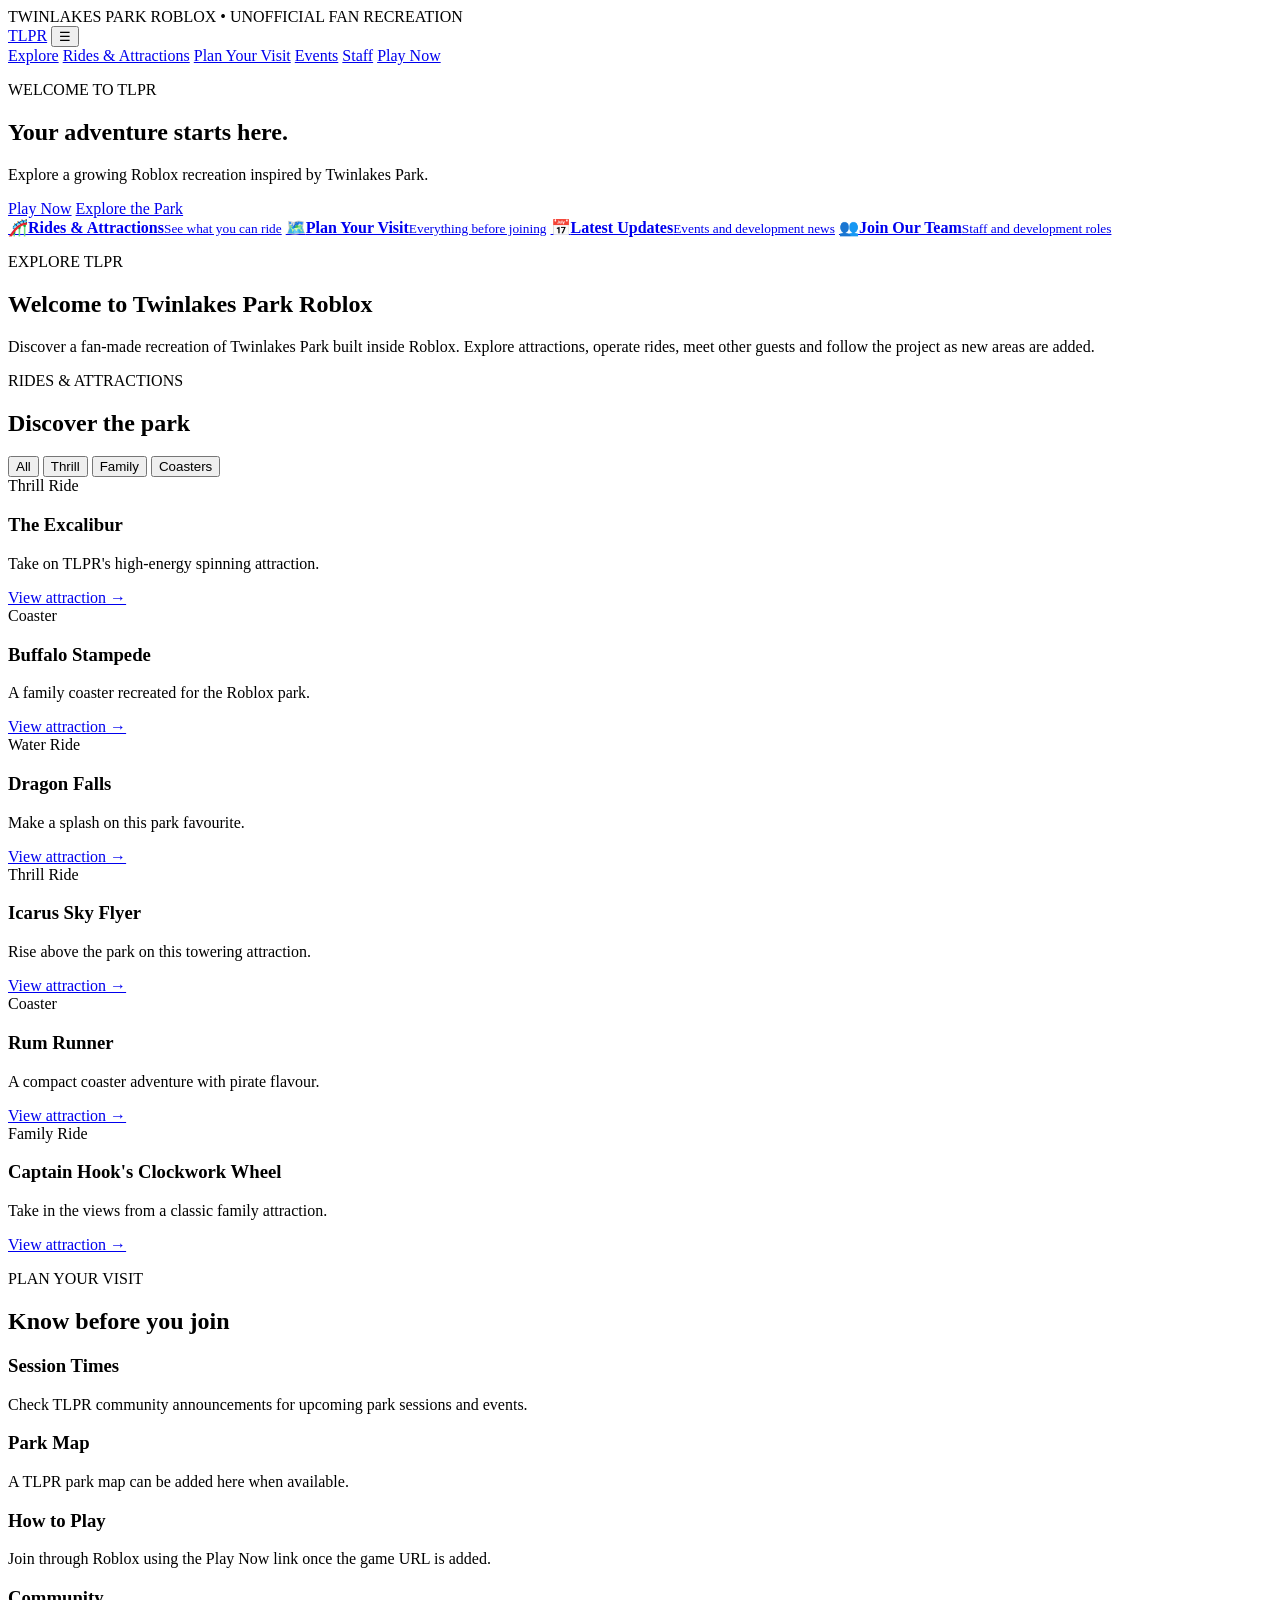
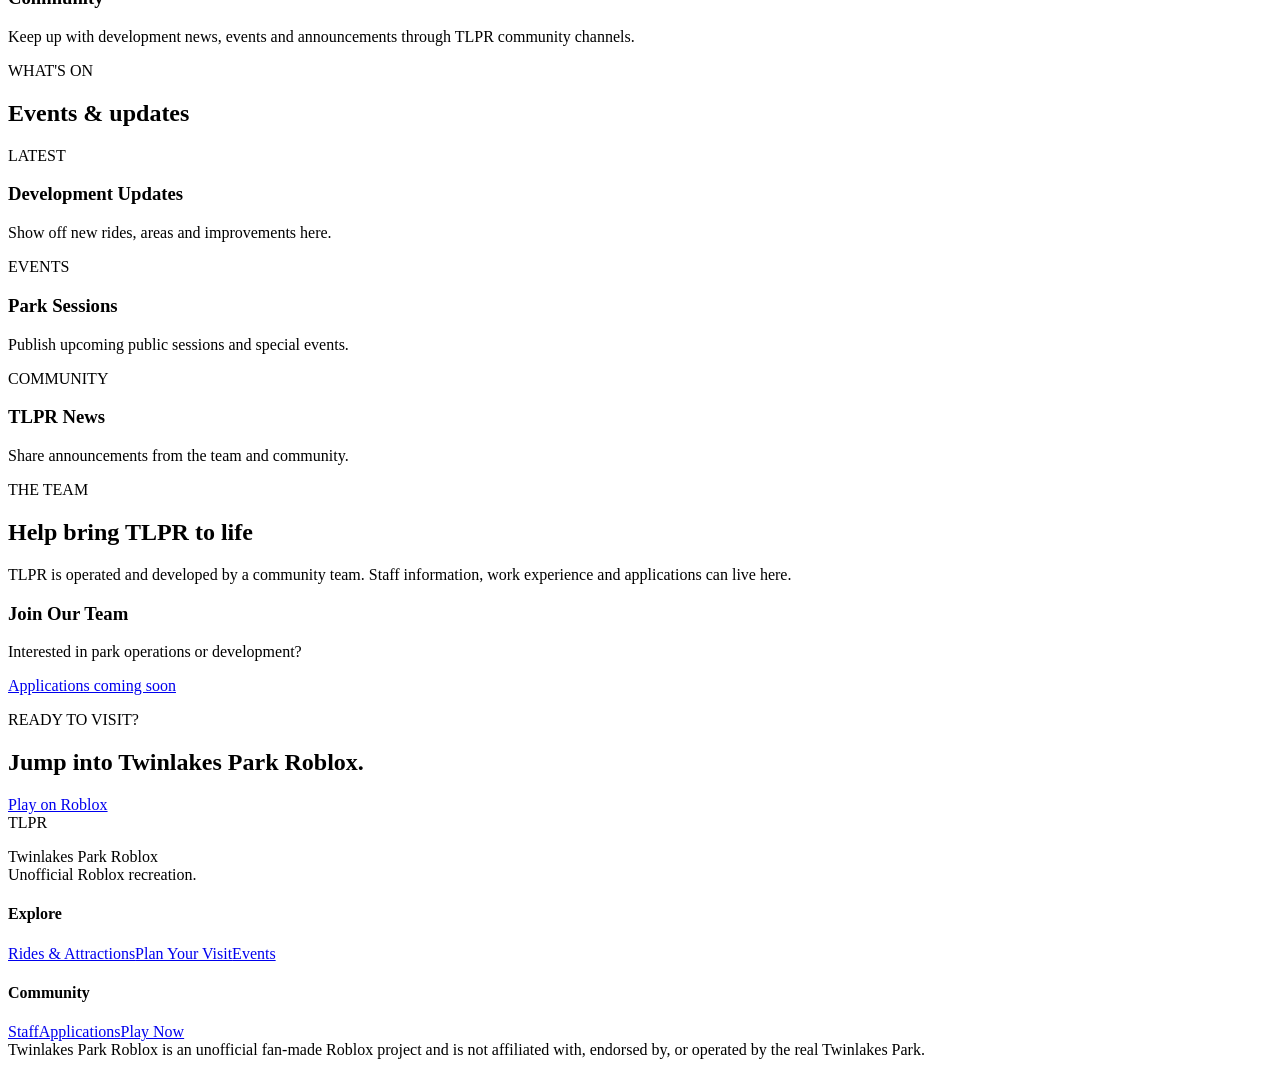
==== index.html @ b1f37a6d "Build TLPR homepage" ====
<!doctype html>
<html lang="en">
<head>
  <meta charset="utf-8">
  <meta name="viewport" content="width=device-width,initial-scale=1">
  <title>Twinlakes Park Roblox</title>
  <meta name="description" content="Unofficial Twinlakes Park Roblox recreation. Explore rides, attractions and park information.">
  <link rel="stylesheet" href="styles.css">
</head>
<body>
  <div class="topbar">TWINLAKES PARK ROBLOX • UNOFFICIAL FAN RECREATION</div>
  <header class="site-header">
    <a class="brand" href="index.html">TLPR</a>
    <button class="menu-toggle" aria-label="Open menu">☰</button>
    <nav class="nav">
      <a href="#explore">Explore</a>
      <a href="#rides">Rides & Attractions</a>
      <a href="#visit">Plan Your Visit</a>
      <a href="#events">Events</a>
      <a href="#staff">Staff</a>
      <a class="btn btn-small" href="#play">Play Now</a>
    </nav>
  </header>

  <main>
    <section class="hero">
      <div class="hero-overlay"></div>
      <div class="hero-content">
        <p class="eyebrow">WELCOME TO TLPR</p>
        <h1>Your adventure starts here.</h1>
        <p>Explore a growing Roblox recreation inspired by Twinlakes Park.</p>
        <div class="hero-actions">
          <a class="btn" href="#play">Play Now</a>
          <a class="btn btn-ghost" href="#rides">Explore the Park</a>
        </div>
      </div>
    </section>

    <section class="quick-links wrap">
      <a class="quick-card" href="#rides"><span>🎢</span><strong>Rides & Attractions</strong><small>See what you can ride</small></a>
      <a class="quick-card" href="#visit"><span>🗺️</span><strong>Plan Your Visit</strong><small>Everything before joining</small></a>
      <a class="quick-card" href="#events"><span>📅</span><strong>Latest Updates</strong><small>Events and development news</small></a>
      <a class="quick-card" href="#staff"><span>👥</span><strong>Join Our Team</strong><small>Staff and development roles</small></a>
    </section>

    <section id="explore" class="section wrap intro">
      <div>
        <p class="eyebrow">EXPLORE TLPR</p>
        <h2>Welcome to Twinlakes Park Roblox</h2>
      </div>
      <p>Discover a fan-made recreation of Twinlakes Park built inside Roblox. Explore attractions, operate rides, meet other guests and follow the project as new areas are added.</p>
    </section>

    <section id="rides" class="section section-alt">
      <div class="wrap">
        <div class="section-head">
          <div>
            <p class="eyebrow">RIDES & ATTRACTIONS</p>
            <h2>Discover the park</h2>
          </div>
          <div class="filters" aria-label="Ride filters">
            <button class="filter active" data-filter="all">All</button>
            <button class="filter" data-filter="thrill">Thrill</button>
            <button class="filter" data-filter="family">Family</button>
            <button class="filter" data-filter="coaster">Coasters</button>
          </div>
        </div>

        <div class="ride-grid">
          <article class="ride-card" data-category="thrill"><div class="ride-image ex"></div><div class="ride-body"><span class="tag">Thrill Ride</span><h3>The Excalibur</h3><p>Take on TLPR's high-energy spinning attraction.</p><a href="#">View attraction →</a></div></article>
          <article class="ride-card" data-category="coaster family"><div class="ride-image buffalo"></div><div class="ride-body"><span class="tag">Coaster</span><h3>Buffalo Stampede</h3><p>A family coaster recreated for the Roblox park.</p><a href="#">View attraction →</a></div></article>
          <article class="ride-card" data-category="family"><div class="ride-image dragon"></div><div class="ride-body"><span class="tag">Water Ride</span><h3>Dragon Falls</h3><p>Make a splash on this park favourite.</p><a href="#">View attraction →</a></div></article>
          <article class="ride-card" data-category="thrill"><div class="ride-image icarus"></div><div class="ride-body"><span class="tag">Thrill Ride</span><h3>Icarus Sky Flyer</h3><p>Rise above the park on this towering attraction.</p><a href="#">View attraction →</a></div></article>
          <article class="ride-card" data-category="coaster family"><div class="ride-image rum"></div><div class="ride-body"><span class="tag">Coaster</span><h3>Rum Runner</h3><p>A compact coaster adventure with pirate flavour.</p><a href="#">View attraction →</a></div></article>
          <article class="ride-card" data-category="family"><div class="ride-image wheel"></div><div class="ride-body"><span class="tag">Family Ride</span><h3>Captain Hook's Clockwork Wheel</h3><p>Take in the views from a classic family attraction.</p><a href="#">View attraction →</a></div></article>
        </div>
      </div>
    </section>

    <section id="visit" class="section wrap">
      <div class="section-head"><div><p class="eyebrow">PLAN YOUR VISIT</p><h2>Know before you join</h2></div></div>
      <div class="info-grid">
        <div class="info-card"><h3>Session Times</h3><p>Check TLPR community announcements for upcoming park sessions and events.</p></div>
        <div class="info-card"><h3>Park Map</h3><p>A TLPR park map can be added here when available.</p></div>
        <div class="info-card"><h3>How to Play</h3><p>Join through Roblox using the Play Now link once the game URL is added.</p></div>
        <div class="info-card"><h3>Community</h3><p>Keep up with development news, events and announcements through TLPR community channels.</p></div>
      </div>
    </section>

    <section id="events" class="section section-alt">
      <div class="wrap">
        <p class="eyebrow">WHAT'S ON</p>
        <h2>Events & updates</h2>
        <div class="news-grid">
          <article class="news-card"><div class="news-date">LATEST</div><h3>Development Updates</h3><p>Show off new rides, areas and improvements here.</p></article>
          <article class="news-card"><div class="news-date">EVENTS</div><h3>Park Sessions</h3><p>Publish upcoming public sessions and special events.</p></article>
          <article class="news-card"><div class="news-date">COMMUNITY</div><h3>TLPR News</h3><p>Share announcements from the team and community.</p></article>
        </div>
      </div>
    </section>

    <section id="staff" class="section wrap">
      <div class="split">
        <div><p class="eyebrow">THE TEAM</p><h2>Help bring TLPR to life</h2><p>TLPR is operated and developed by a community team. Staff information, work experience and applications can live here.</p></div>
        <div class="staff-box"><h3>Join Our Team</h3><p>Interested in park operations or development?</p><a class="btn" href="#">Applications coming soon</a></div>
      </div>
    </section>

    <section id="play" class="cta"><div class="wrap"><p class="eyebrow">READY TO VISIT?</p><h2>Jump into Twinlakes Park Roblox.</h2><a class="btn btn-light" href="#">Play on Roblox</a></div></section>
  </main>

  <footer>
    <div class="wrap footer-grid">
      <div><div class="footer-brand">TLPR</div><p>Twinlakes Park Roblox<br>Unofficial Roblox recreation.</p></div>
      <div><h4>Explore</h4><a href="#rides">Rides & Attractions</a><a href="#visit">Plan Your Visit</a><a href="#events">Events</a></div>
      <div><h4>Community</h4><a href="#staff">Staff</a><a href="#">Applications</a><a href="#">Play Now</a></div>
    </div>
    <div class="wrap disclaimer">Twinlakes Park Roblox is an unofficial fan-made Roblox project and is not affiliated with, endorsed by, or operated by the real Twinlakes Park.</div>
  </footer>
  <script src="script.js"></script>
</body>
</html>
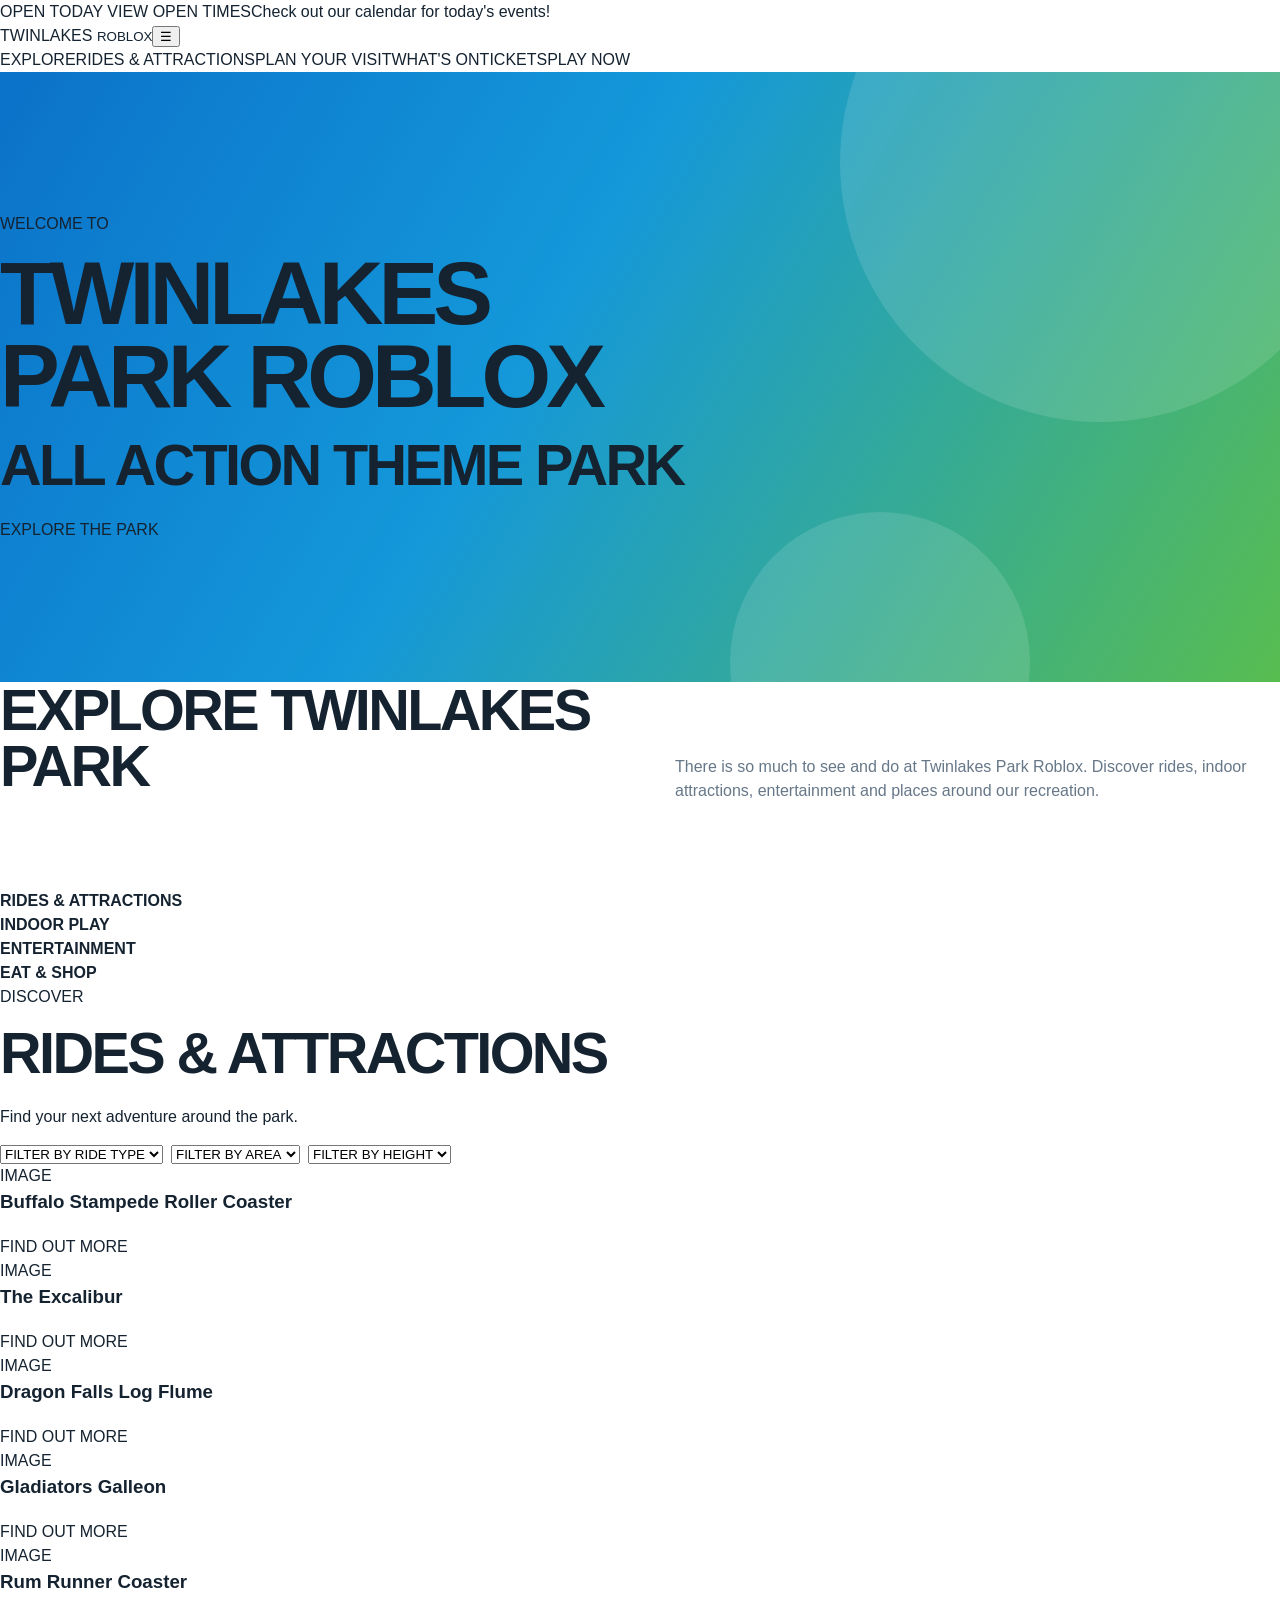
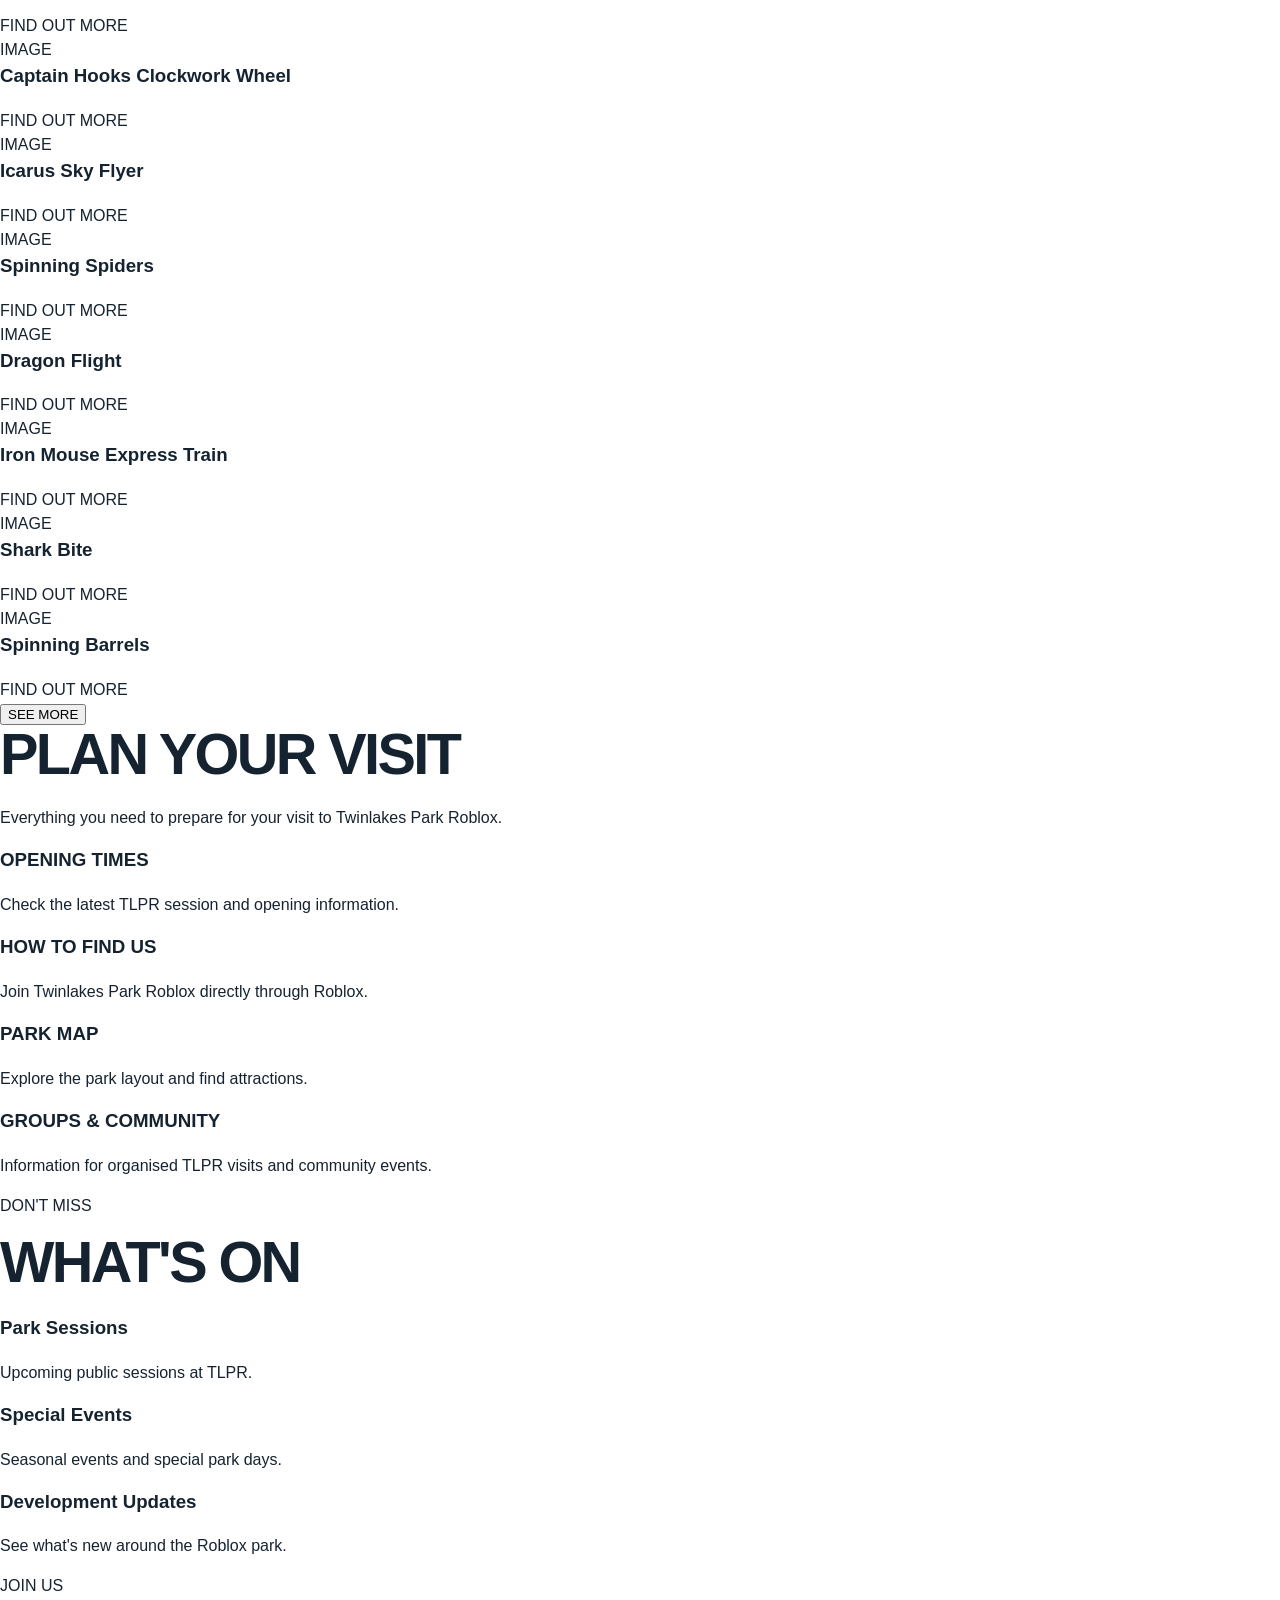
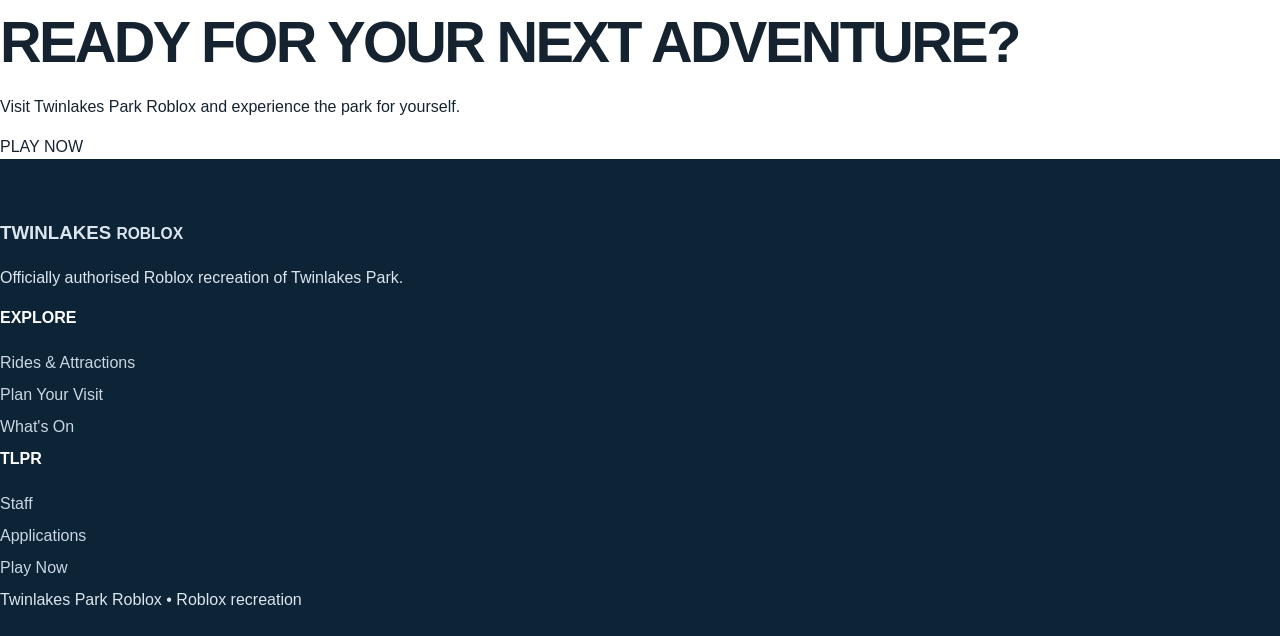
==== commit f59c4b14: "Rebuild site to closely mirror Twinlakes structure without images" ====
--- a/index.html
+++ b/index.html
@@ -1,122 +1,14 @@
-<!doctype html>
-<html lang="en">
-<head>
-  <meta charset="utf-8">
-  <meta name="viewport" content="width=device-width,initial-scale=1">
-  <title>Twinlakes Park Roblox</title>
-  <meta name="description" content="Unofficial Twinlakes Park Roblox recreation. Explore rides, attractions and park information.">
-  <link rel="stylesheet" href="styles.css">
-</head>
-<body>
-  <div class="topbar">TWINLAKES PARK ROBLOX • UNOFFICIAL FAN RECREATION</div>
-  <header class="site-header">
-    <a class="brand" href="index.html">TLPR</a>
-    <button class="menu-toggle" aria-label="Open menu">☰</button>
-    <nav class="nav">
-      <a href="#explore">Explore</a>
-      <a href="#rides">Rides & Attractions</a>
-      <a href="#visit">Plan Your Visit</a>
-      <a href="#events">Events</a>
-      <a href="#staff">Staff</a>
-      <a class="btn btn-small" href="#play">Play Now</a>
-    </nav>
-  </header>
-
-  <main>
-    <section class="hero">
-      <div class="hero-overlay"></div>
-      <div class="hero-content">
-        <p class="eyebrow">WELCOME TO TLPR</p>
-        <h1>Your adventure starts here.</h1>
-        <p>Explore a growing Roblox recreation inspired by Twinlakes Park.</p>
-        <div class="hero-actions">
-          <a class="btn" href="#play">Play Now</a>
-          <a class="btn btn-ghost" href="#rides">Explore the Park</a>
-        </div>
-      </div>
-    </section>
-
-    <section class="quick-links wrap">
-      <a class="quick-card" href="#rides"><span>🎢</span><strong>Rides & Attractions</strong><small>See what you can ride</small></a>
-      <a class="quick-card" href="#visit"><span>🗺️</span><strong>Plan Your Visit</strong><small>Everything before joining</small></a>
-      <a class="quick-card" href="#events"><span>📅</span><strong>Latest Updates</strong><small>Events and development news</small></a>
-      <a class="quick-card" href="#staff"><span>👥</span><strong>Join Our Team</strong><small>Staff and development roles</small></a>
-    </section>
-
-    <section id="explore" class="section wrap intro">
-      <div>
-        <p class="eyebrow">EXPLORE TLPR</p>
-        <h2>Welcome to Twinlakes Park Roblox</h2>
-      </div>
-      <p>Discover a fan-made recreation of Twinlakes Park built inside Roblox. Explore attractions, operate rides, meet other guests and follow the project as new areas are added.</p>
-    </section>
-
-    <section id="rides" class="section section-alt">
-      <div class="wrap">
-        <div class="section-head">
-          <div>
-            <p class="eyebrow">RIDES & ATTRACTIONS</p>
-            <h2>Discover the park</h2>
-          </div>
-          <div class="filters" aria-label="Ride filters">
-            <button class="filter active" data-filter="all">All</button>
-            <button class="filter" data-filter="thrill">Thrill</button>
-            <button class="filter" data-filter="family">Family</button>
-            <button class="filter" data-filter="coaster">Coasters</button>
-          </div>
-        </div>
-
-        <div class="ride-grid">
-          <article class="ride-card" data-category="thrill"><div class="ride-image ex"></div><div class="ride-body"><span class="tag">Thrill Ride</span><h3>The Excalibur</h3><p>Take on TLPR's high-energy spinning attraction.</p><a href="#">View attraction →</a></div></article>
-          <article class="ride-card" data-category="coaster family"><div class="ride-image buffalo"></div><div class="ride-body"><span class="tag">Coaster</span><h3>Buffalo Stampede</h3><p>A family coaster recreated for the Roblox park.</p><a href="#">View attraction →</a></div></article>
-          <article class="ride-card" data-category="family"><div class="ride-image dragon"></div><div class="ride-body"><span class="tag">Water Ride</span><h3>Dragon Falls</h3><p>Make a splash on this park favourite.</p><a href="#">View attraction →</a></div></article>
-          <article class="ride-card" data-category="thrill"><div class="ride-image icarus"></div><div class="ride-body"><span class="tag">Thrill Ride</span><h3>Icarus Sky Flyer</h3><p>Rise above the park on this towering attraction.</p><a href="#">View attraction →</a></div></article>
-          <article class="ride-card" data-category="coaster family"><div class="ride-image rum"></div><div class="ride-body"><span class="tag">Coaster</span><h3>Rum Runner</h3><p>A compact coaster adventure with pirate flavour.</p><a href="#">View attraction →</a></div></article>
-          <article class="ride-card" data-category="family"><div class="ride-image wheel"></div><div class="ride-body"><span class="tag">Family Ride</span><h3>Captain Hook's Clockwork Wheel</h3><p>Take in the views from a classic family attraction.</p><a href="#">View attraction →</a></div></article>
-        </div>
-      </div>
-    </section>
-
-    <section id="visit" class="section wrap">
-      <div class="section-head"><div><p class="eyebrow">PLAN YOUR VISIT</p><h2>Know before you join</h2></div></div>
-      <div class="info-grid">
-        <div class="info-card"><h3>Session Times</h3><p>Check TLPR community announcements for upcoming park sessions and events.</p></div>
-        <div class="info-card"><h3>Park Map</h3><p>A TLPR park map can be added here when available.</p></div>
-        <div class="info-card"><h3>How to Play</h3><p>Join through Roblox using the Play Now link once the game URL is added.</p></div>
-        <div class="info-card"><h3>Community</h3><p>Keep up with development news, events and announcements through TLPR community channels.</p></div>
-      </div>
-    </section>
-
-    <section id="events" class="section section-alt">
-      <div class="wrap">
-        <p class="eyebrow">WHAT'S ON</p>
-        <h2>Events & updates</h2>
-        <div class="news-grid">
-          <article class="news-card"><div class="news-date">LATEST</div><h3>Development Updates</h3><p>Show off new rides, areas and improvements here.</p></article>
-          <article class="news-card"><div class="news-date">EVENTS</div><h3>Park Sessions</h3><p>Publish upcoming public sessions and special events.</p></article>
-          <article class="news-card"><div class="news-date">COMMUNITY</div><h3>TLPR News</h3><p>Share announcements from the team and community.</p></article>
-        </div>
-      </div>
-    </section>
-
-    <section id="staff" class="section wrap">
-      <div class="split">
-        <div><p class="eyebrow">THE TEAM</p><h2>Help bring TLPR to life</h2><p>TLPR is operated and developed by a community team. Staff information, work experience and applications can live here.</p></div>
-        <div class="staff-box"><h3>Join Our Team</h3><p>Interested in park operations or development?</p><a class="btn" href="#">Applications coming soon</a></div>
-      </div>
-    </section>
-
-    <section id="play" class="cta"><div class="wrap"><p class="eyebrow">READY TO VISIT?</p><h2>Jump into Twinlakes Park Roblox.</h2><a class="btn btn-light" href="#">Play on Roblox</a></div></section>
-  </main>
-
-  <footer>
-    <div class="wrap footer-grid">
-      <div><div class="footer-brand">TLPR</div><p>Twinlakes Park Roblox<br>Unofficial Roblox recreation.</p></div>
-      <div><h4>Explore</h4><a href="#rides">Rides & Attractions</a><a href="#visit">Plan Your Visit</a><a href="#events">Events</a></div>
-      <div><h4>Community</h4><a href="#staff">Staff</a><a href="#">Applications</a><a href="#">Play Now</a></div>
-    </div>
-    <div class="wrap disclaimer">Twinlakes Park Roblox is an unofficial fan-made Roblox project and is not affiliated with, endorsed by, or operated by the real Twinlakes Park.</div>
-  </footer>
-  <script src="script.js"></script>
-</body>
-</html>+<!doctype html><html lang="en"><head><meta charset="utf-8"><meta name="viewport" content="width=device-width,initial-scale=1"><title>Twinlakes Park Roblox</title><link rel="stylesheet" href="styles.css"></head><body>
+<div class="status">OPEN TODAY <a href="#visit">VIEW OPEN TIMES</a><span>Check out our calendar for today's events!</span></div>
+<header><a class="logo" href="#">TWINLAKES <small>ROBLOX</small></a><button class="hamb">☰</button><nav><a href="#explore">EXPLORE</a><a href="#rides">RIDES & ATTRACTIONS</a><a href="#visit">PLAN YOUR VISIT</a><a href="#events">WHAT'S ON</a><a href="#tickets">TICKETS</a><a class="buy" href="#play">PLAY NOW</a></nav></header>
+<main>
+<section class="hero placeholder"><div class="hero-copy"><p>WELCOME TO</p><h1>TWINLAKES<br>PARK ROBLOX</h1><h2>ALL ACTION THEME PARK</h2><a class="yellow" href="#rides">EXPLORE THE PARK</a></div></section>
+<section id="explore" class="white intro"><h2>EXPLORE TWINLAKES PARK</h2><p>There is so much to see and do at Twinlakes Park Roblox. Discover rides, indoor attractions, entertainment and places around our recreation.</p><div class="four"><a href="#rides"><div class="ph"></div><b>RIDES & ATTRACTIONS</b></a><a><div class="ph"></div><b>INDOOR PLAY</b></a><a><div class="ph"></div><b>ENTERTAINMENT</b></a><a><div class="ph"></div><b>EAT & SHOP</b></a></div></section>
+<section id="rides" class="blue"><div class="inner"><p class="kicker">DISCOVER</p><h2>RIDES & ATTRACTIONS</h2><p>Find your next adventure around the park.</p><div class="filters"><select id="type"><option value="all">FILTER BY RIDE TYPE</option><option value="coaster">COASTERS</option><option value="thrill">THRILL RIDES</option><option value="family">FAMILY RIDES</option></select><select><option>FILTER BY AREA</option><option>ALL AREAS</option></select><select><option>FILTER BY HEIGHT</option><option>ALL HEIGHTS</option></select></div><div class="rides">
+<article data-type="coaster"><div class="rideph">IMAGE</div><h3>Buffalo Stampede Roller Coaster</h3><a>FIND OUT MORE</a></article><article data-type="thrill"><div class="rideph">IMAGE</div><h3>The Excalibur</h3><a>FIND OUT MORE</a></article><article data-type="family"><div class="rideph">IMAGE</div><h3>Dragon Falls Log Flume</h3><a>FIND OUT MORE</a></article><article data-type="thrill"><div class="rideph">IMAGE</div><h3>Gladiators Galleon</h3><a>FIND OUT MORE</a></article><article data-type="coaster"><div class="rideph">IMAGE</div><h3>Rum Runner Coaster</h3><a>FIND OUT MORE</a></article><article data-type="family"><div class="rideph">IMAGE</div><h3>Captain Hooks Clockwork Wheel</h3><a>FIND OUT MORE</a></article><article data-type="thrill"><div class="rideph">IMAGE</div><h3>Icarus Sky Flyer</h3><a>FIND OUT MORE</a></article><article data-type="family"><div class="rideph">IMAGE</div><h3>Spinning Spiders</h3><a>FIND OUT MORE</a></article><article data-type="family"><div class="rideph">IMAGE</div><h3>Dragon Flight</h3><a>FIND OUT MORE</a></article><article data-type="family"><div class="rideph">IMAGE</div><h3>Iron Mouse Express Train</h3><a>FIND OUT MORE</a></article><article data-type="family"><div class="rideph">IMAGE</div><h3>Shark Bite</h3><a>FIND OUT MORE</a></article><article data-type="family"><div class="rideph">IMAGE</div><h3>Spinning Barrels</h3><a>FIND OUT MORE</a></article>
+</div><button id="more" class="yellow">SEE MORE</button></div></section>
+<section id="visit" class="white"><h2>PLAN YOUR VISIT</h2><p>Everything you need to prepare for your visit to Twinlakes Park Roblox.</p><div class="visitgrid"><article><div class="ph"></div><h3>OPENING TIMES</h3><p>Check the latest TLPR session and opening information.</p></article><article><div class="ph"></div><h3>HOW TO FIND US</h3><p>Join Twinlakes Park Roblox directly through Roblox.</p></article><article><div class="ph"></div><h3>PARK MAP</h3><p>Explore the park layout and find attractions.</p></article><article><div class="ph"></div><h3>GROUPS & COMMUNITY</h3><p>Information for organised TLPR visits and community events.</p></article></div></section>
+<section id="events" class="events"><p class="kicker">DON'T MISS</p><h2>WHAT'S ON</h2><div class="three"><article><div class="ph"></div><h3>Park Sessions</h3><p>Upcoming public sessions at TLPR.</p></article><article><div class="ph"></div><h3>Special Events</h3><p>Seasonal events and special park days.</p></article><article><div class="ph"></div><h3>Development Updates</h3><p>See what's new around the Roblox park.</p></article></div></section>
+<section id="tickets" class="tickets"><div><p class="kicker">JOIN US</p><h2>READY FOR YOUR NEXT ADVENTURE?</h2><p>Visit Twinlakes Park Roblox and experience the park for yourself.</p></div><a id="play" class="yellow">PLAY NOW</a></section>
+</main>
+<footer><div class="foot"><div><h3>TWINLAKES <small>ROBLOX</small></h3><p>Officially authorised Roblox recreation of Twinlakes Park.</p></div><div><h4>EXPLORE</h4><a href="#rides">Rides & Attractions</a><a href="#visit">Plan Your Visit</a><a href="#events">What's On</a></div><div><h4>TLPR</h4><a>Staff</a><a>Applications</a><a href="#play">Play Now</a></div></div><div class="legal">Twinlakes Park Roblox • Roblox recreation</div></footer><script src="script.js"></script></body></html>
--- a/styles.css
+++ b/styles.css
@@ -0,0 +1 @@
+:root{--blue:#0b72c9;--green:#55b948;--yellow:#ffd447;--navy:#0d2336;--ink:#152331;--muted:#667788;--bg:#f5f8fb;--white:#fff;--radius:22px}*{box-sizing:border-box}html{scroll-behavior:smooth}body{margin:0;font-family:Arial,Helvetica,sans-serif;color:var(--ink);line-height:1.5}a{text-decoration:none;color:inherit}.wrap{width:min(1180px,calc(100% - 40px));margin:auto}.topbar{background:var(--navy);color:#fff;text-align:center;padding:8px 16px;font-size:.76rem;font-weight:800;letter-spacing:.12em}.site-header{height:82px;display:flex;align-items:center;gap:28px;padding:0 max(20px,calc((100vw - 1180px)/2));background:#fff;position:sticky;top:0;z-index:50;box-shadow:0 5px 22px #0001}.brand{font-size:2rem;font-weight:1000;color:var(--blue)}.nav{display:flex;align-items:center;gap:24px;margin-left:auto;font-weight:800;font-size:.92rem}.nav a:hover{color:var(--blue)}.menu-toggle{display:none;margin-left:auto;border:0;background:none;font-size:1.7rem}.btn{display:inline-flex;align-items:center;justify-content:center;background:var(--green);color:#fff;border-radius:999px;padding:14px 24px;font-weight:900;box-shadow:0 8px 18px #55b94840}.btn-small{padding:10px 18px}.btn-ghost{background:transparent;border:2px solid #fffd;box-shadow:none}.btn-light{background:#fff;color:var(--blue)}.hero{min-height:610px;position:relative;display:flex;align-items:center;background:linear-gradient(120deg,#0b72c9,#1498da 42%,#58bd50);overflow:hidden}.hero:before,.hero:after{content:"";position:absolute;border-radius:50%;background:#ffffff1f}.hero:before{width:520px;height:520px;right:-80px;top:-170px}.hero:after{width:300px;height:300px;right:250px;bottom:-130px}.hero-overlay{position:absolute;inset:0;background:linear-gradient(90deg,#052a4db8,#052a4d1a)}.hero-content{position:relative;z-index:2;width:min(1180px,calc(100% - 40px));margin:auto;color:#fff}.eyebrow{font-size:.78rem;font-weight:1000;letter-spacing:.16em;color:var(--green);margin:0 0 12px}.hero .eyebrow,.cta .eyebrow{color:var(--yellow)}h1,h2,h3,h4,p{margin-top:0}h1{font-size:clamp(3rem,7vw,6.4rem);line-height:.92;letter-spacing:-.055em;max-width:800px;margin-bottom:20px}.hero-content>p:not(.eyebrow){font-size:1.25rem;max-width:630px}.hero-actions{display:flex;gap:14px;margin-top:28px;flex-wrap:wrap}.quick-links{position:relative;z-index:5;margin-top:-55px;display:grid;grid-template-columns:repeat(4,1fr);gap:14px}.quick-card{background:#fff;border-radius:18px;padding:22px;box-shadow:0 12px 34px #0a304d24;display:flex;flex-direction:column}.quick-card span{font-size:1.8rem;margin-bottom:14px}.quick-card small{color:var(--muted);margin-top:4px}.section{padding:90px 0}.section-alt{background:var(--bg)}.intro{display:grid;grid-template-columns:1fr 1fr;gap:70px;align-items:end}h2{font-size:clamp(2.2rem,4.5vw,4.2rem);line-height:.98;letter-spacing:-.045em;margin-bottom:24px}.intro>p,.ride-body p,.info-card p,.news-card p{color:var(--muted)}.section-head{display:flex;justify-content:space-between;gap:24px;align-items:end;margin-bottom:34px}.filters{display:flex;gap:8px;flex-wrap:wrap}.filter{border:1px solid #d8e2ea;background:#fff;padding:10px 15px;border-radius:999px;font-weight:800;cursor:pointer}.filter.active{background:var(--blue);color:#fff;border-color:var(--blue)}.ride-grid{display:grid;grid-template-columns:repeat(3,1fr);gap:22px}.ride-card{background:#fff;border-radius:var(--radius);overflow:hidden;box-shadow:0 10px 28px #16314b17;transition:.2s}.ride-card:hover{transform:translateY(-5px)}.ride-card.hidden{display:none}.ride-image{height:220px;position:relative}.ride-image:after{content:"TLPR";position:absolute;right:16px;bottom:12px;color:#ffffffcc;font-weight:1000;font-size:2.3rem}.ex{background:linear-gradient(135deg,#384bba,#e8459d)}.buffalo{background:linear-gradient(135deg,#76451c,#efb23c)}.dragon{background:linear-gradient(135deg,#158e80,#52c9df)}.icarus{background:linear-gradient(135deg,#7547c7,#2f91e8)}.rum{background:linear-gradient(135deg,#173f66,#d16a2e)}.wheel{background:linear-gradient(135deg,#da4d64,#f0b631)}.ride-body{padding:22px}.tag{font-size:.72rem;font-weight:900;letter-spacing:.08em;text-transform:uppercase;color:var(--blue)}.ride-body h3{font-size:1.45rem;margin:8px 0}.ride-body a{color:var(--blue);font-weight:900}.info-grid{display:grid;grid-template-columns:repeat(4,1fr);gap:16px}.info-card{padding:26px;border:1px solid #dfe8ef;border-radius:18px}.news-grid{display:grid;grid-template-columns:repeat(3,1fr);gap:20px}.news-card{background:#fff;padding:28px;border-radius:20px}.news-date{display:inline-block;background:var(--yellow);padding:6px 10px;border-radius:999px;font-size:.7rem;font-weight:1000;margin-bottom:16px}.split{display:grid;grid-template-columns:1.25fr .75fr;gap:60px;align-items:center}.staff-box{background:var(--navy);color:#fff;padding:38px;border-radius:24px}.cta{background:linear-gradient(110deg,var(--blue),#159bdd);color:#fff;padding:75px 0;text-align:center}.cta h2{max-width:800px;margin:0 auto 28px}footer{background:var(--navy);color:#dbe6ef;padding:60px 0 24px}.footer-grid{display:grid;grid-template-columns:2fr 1fr 1fr;gap:50px}.footer-brand{font-size:2.4rem;font-weight:1000;color:#fff}footer h4{color:#fff}footer a{display:block;margin:8px 0;color:#c8d7e4}.disclaimer{border-top:1px solid #ffffff24;margin-top:40px;padding-top:22px;font-size:.85rem;color:#9fb1c1}@media(max-width:900px){.menu-toggle{display:block}.nav{display:none;position:absolute;top:82px;left:0;right:0;background:#fff;padding:22px;flex-direction:column;align-items:flex-start;box-shadow:0 10px 20px #0002}.nav.open{display:flex}.quick-links{grid-template-columns:repeat(2,1fr)}.intro,.split{grid-template-columns:1fr;gap:28px}.ride-grid{grid-template-columns:repeat(2,1fr)}.info-grid{grid-template-columns:repeat(2,1fr)}}@media(max-width:620px){.hero{min-height:540px}.quick-links,.ride-grid,.info-grid,.news-grid,.footer-grid{grid-template-columns:1fr}.section{padding:65px 0}.section-head{align-items:flex-start;flex-direction:column}h1{font-size:3.5rem}}
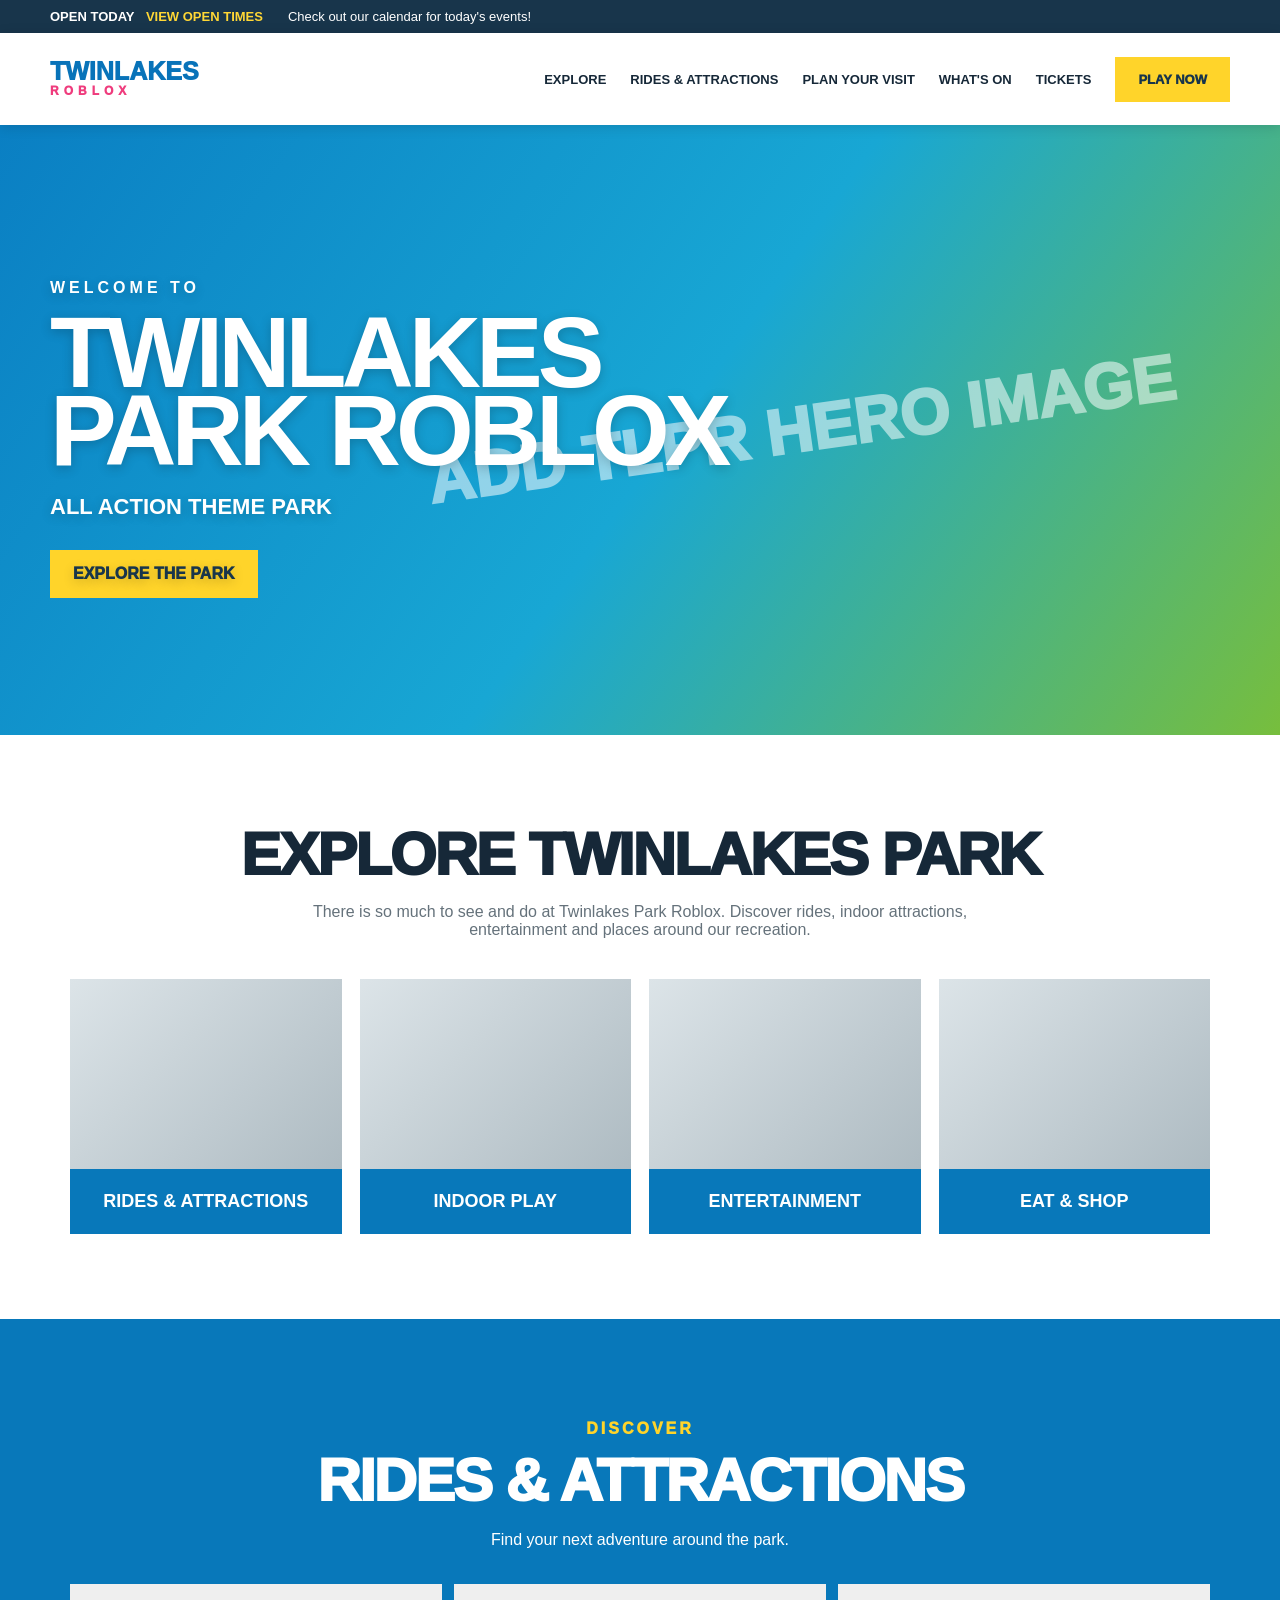
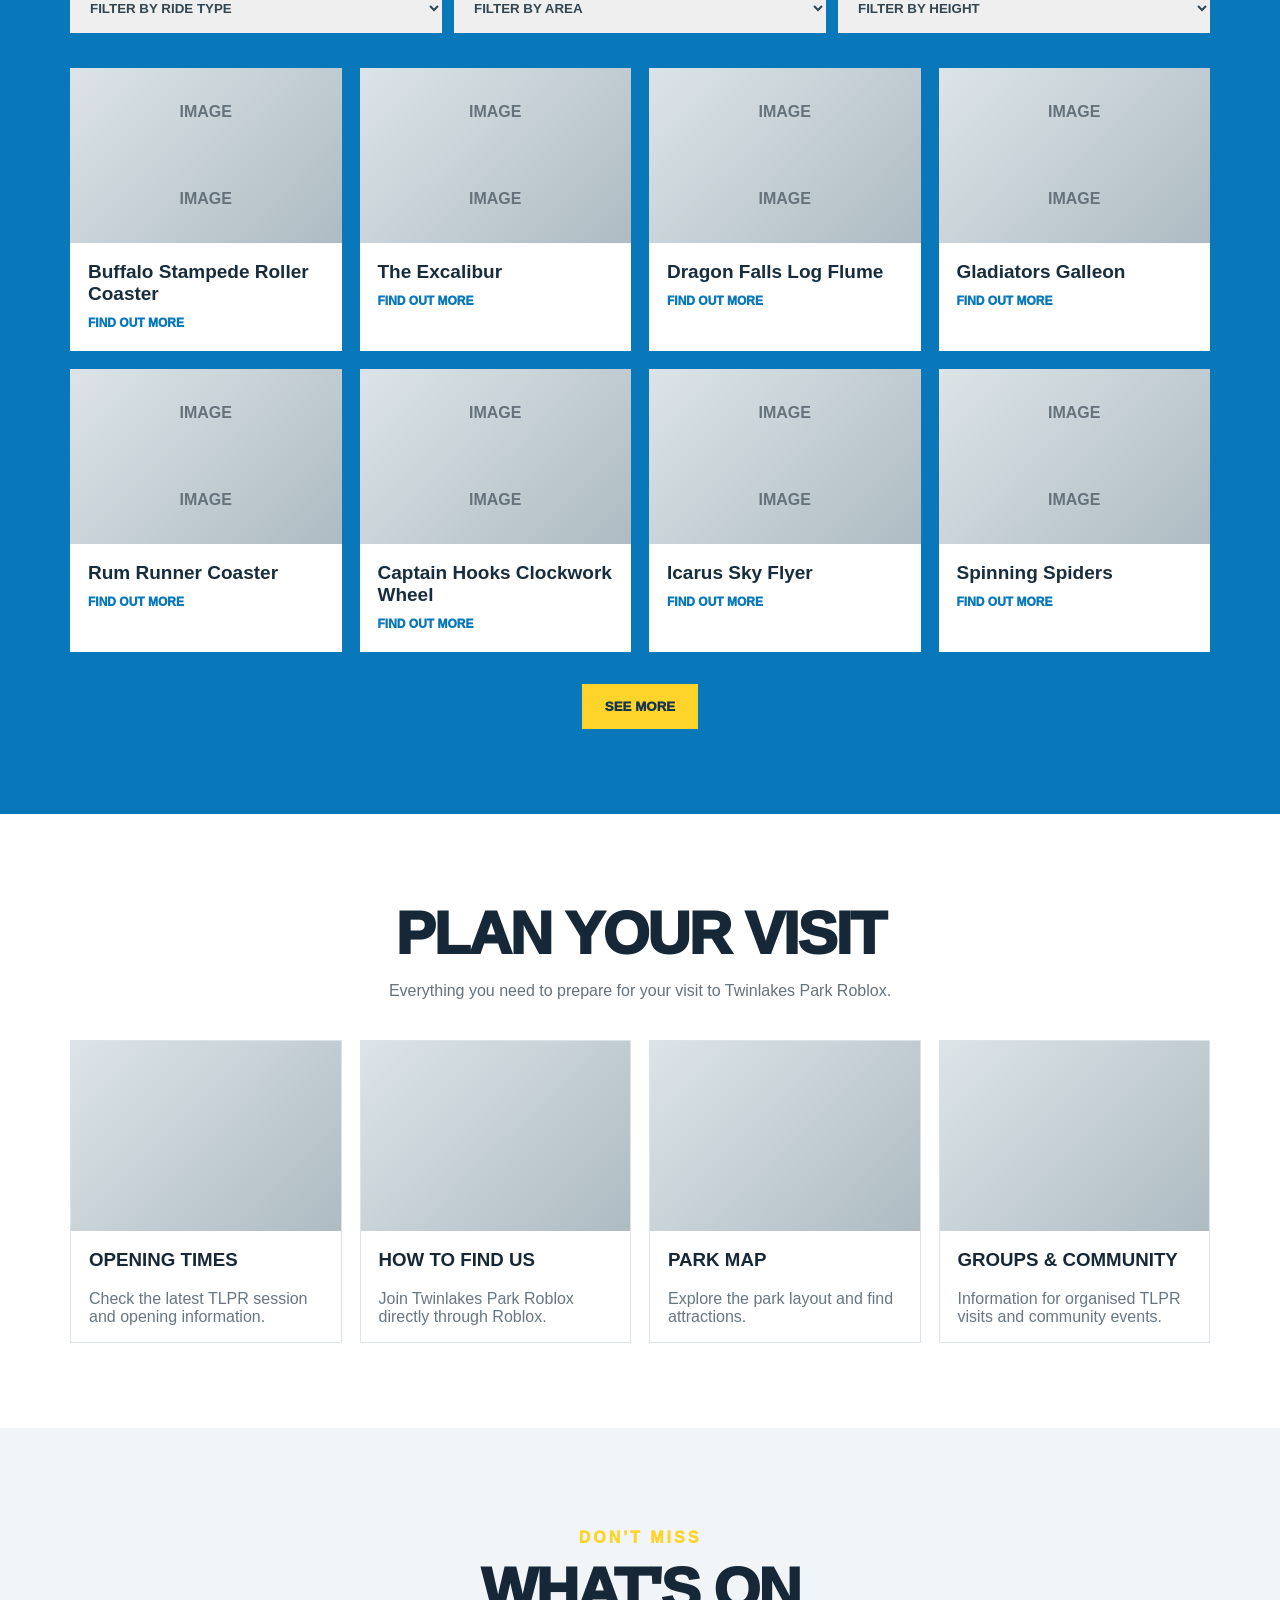
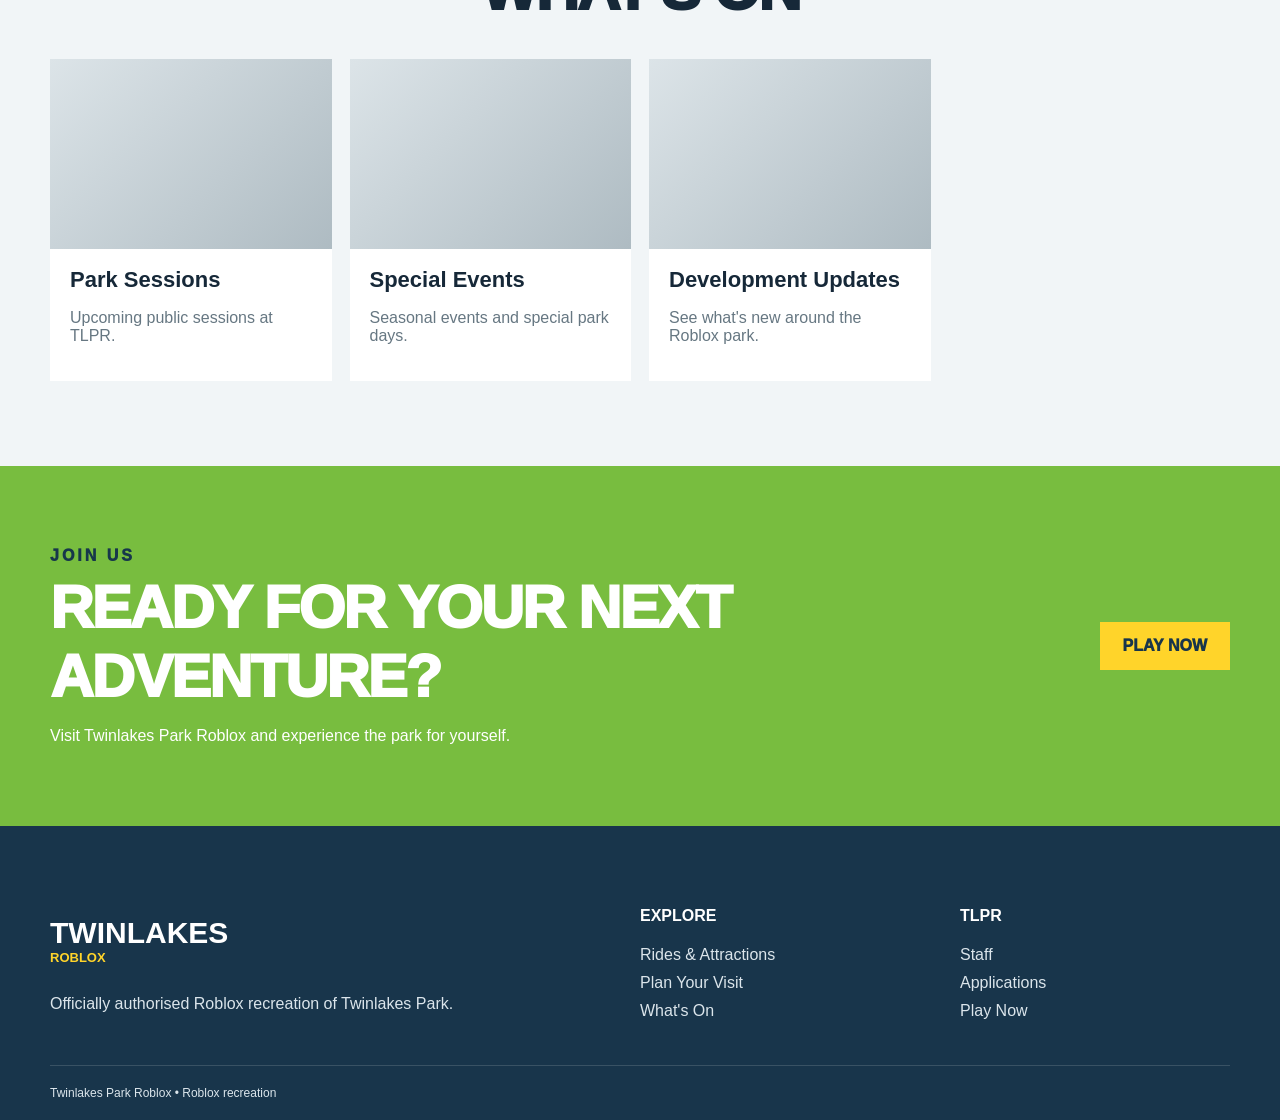
==== commit 8269b1ba: "Link homepage to full TLPR site pages" ====
--- a/index.html
+++ b/index.html
@@ -1,9 +1,9 @@
 <!doctype html><html lang="en"><head><meta charset="utf-8"><meta name="viewport" content="width=device-width,initial-scale=1"><title>Twinlakes Park Roblox</title><link rel="stylesheet" href="styles.css"></head><body>
-<div class="status">OPEN TODAY <a href="#visit">VIEW OPEN TIMES</a><span>Check out our calendar for today's events!</span></div>
-<header><a class="logo" href="#">TWINLAKES <small>ROBLOX</small></a><button class="hamb">☰</button><nav><a href="#explore">EXPLORE</a><a href="#rides">RIDES & ATTRACTIONS</a><a href="#visit">PLAN YOUR VISIT</a><a href="#events">WHAT'S ON</a><a href="#tickets">TICKETS</a><a class="buy" href="#play">PLAY NOW</a></nav></header>
+<div class="status">OPEN TODAY <a href="plan.html">VIEW OPEN TIMES</a><span>Check out our calendar for today's events!</span></div>
+<header><a class="logo" href="#">TWINLAKES <small>ROBLOX</small></a><button class="hamb">☰</button><nav><a href="explore.html">EXPLORE</a><a href="rides.html">RIDES & ATTRACTIONS</a><a href="plan.html">PLAN YOUR VISIT</a><a href="events.html">WHAT'S ON</a><a href="#tickets">TICKETS</a><a class="buy" href="#play">PLAY NOW</a></nav></header>
 <main>
-<section class="hero placeholder"><div class="hero-copy"><p>WELCOME TO</p><h1>TWINLAKES<br>PARK ROBLOX</h1><h2>ALL ACTION THEME PARK</h2><a class="yellow" href="#rides">EXPLORE THE PARK</a></div></section>
-<section id="explore" class="white intro"><h2>EXPLORE TWINLAKES PARK</h2><p>There is so much to see and do at Twinlakes Park Roblox. Discover rides, indoor attractions, entertainment and places around our recreation.</p><div class="four"><a href="#rides"><div class="ph"></div><b>RIDES & ATTRACTIONS</b></a><a><div class="ph"></div><b>INDOOR PLAY</b></a><a><div class="ph"></div><b>ENTERTAINMENT</b></a><a><div class="ph"></div><b>EAT & SHOP</b></a></div></section>
+<section class="hero placeholder"><div class="hero-copy"><p>WELCOME TO</p><h1>TWINLAKES<br>PARK ROBLOX</h1><h2>ALL ACTION THEME PARK</h2><a class="yellow" href="rides.html">EXPLORE THE PARK</a></div></section>
+<section id="explore" class="white intro"><h2>EXPLORE TWINLAKES PARK</h2><p>There is so much to see and do at Twinlakes Park Roblox. Discover rides, indoor attractions, entertainment and places around our recreation.</p><div class="four"><a href="rides.html"><div class="ph"></div><b>RIDES & ATTRACTIONS</b></a><a><div class="ph"></div><b>INDOOR PLAY</b></a><a><div class="ph"></div><b>ENTERTAINMENT</b></a><a><div class="ph"></div><b>EAT & SHOP</b></a></div></section>
 <section id="rides" class="blue"><div class="inner"><p class="kicker">DISCOVER</p><h2>RIDES & ATTRACTIONS</h2><p>Find your next adventure around the park.</p><div class="filters"><select id="type"><option value="all">FILTER BY RIDE TYPE</option><option value="coaster">COASTERS</option><option value="thrill">THRILL RIDES</option><option value="family">FAMILY RIDES</option></select><select><option>FILTER BY AREA</option><option>ALL AREAS</option></select><select><option>FILTER BY HEIGHT</option><option>ALL HEIGHTS</option></select></div><div class="rides">
 <article data-type="coaster"><div class="rideph">IMAGE</div><h3>Buffalo Stampede Roller Coaster</h3><a>FIND OUT MORE</a></article><article data-type="thrill"><div class="rideph">IMAGE</div><h3>The Excalibur</h3><a>FIND OUT MORE</a></article><article data-type="family"><div class="rideph">IMAGE</div><h3>Dragon Falls Log Flume</h3><a>FIND OUT MORE</a></article><article data-type="thrill"><div class="rideph">IMAGE</div><h3>Gladiators Galleon</h3><a>FIND OUT MORE</a></article><article data-type="coaster"><div class="rideph">IMAGE</div><h3>Rum Runner Coaster</h3><a>FIND OUT MORE</a></article><article data-type="family"><div class="rideph">IMAGE</div><h3>Captain Hooks Clockwork Wheel</h3><a>FIND OUT MORE</a></article><article data-type="thrill"><div class="rideph">IMAGE</div><h3>Icarus Sky Flyer</h3><a>FIND OUT MORE</a></article><article data-type="family"><div class="rideph">IMAGE</div><h3>Spinning Spiders</h3><a>FIND OUT MORE</a></article><article data-type="family"><div class="rideph">IMAGE</div><h3>Dragon Flight</h3><a>FIND OUT MORE</a></article><article data-type="family"><div class="rideph">IMAGE</div><h3>Iron Mouse Express Train</h3><a>FIND OUT MORE</a></article><article data-type="family"><div class="rideph">IMAGE</div><h3>Shark Bite</h3><a>FIND OUT MORE</a></article><article data-type="family"><div class="rideph">IMAGE</div><h3>Spinning Barrels</h3><a>FIND OUT MORE</a></article>
 </div><button id="more" class="yellow">SEE MORE</button></div></section>
@@ -11,4 +11,4 @@
 <section id="events" class="events"><p class="kicker">DON'T MISS</p><h2>WHAT'S ON</h2><div class="three"><article><div class="ph"></div><h3>Park Sessions</h3><p>Upcoming public sessions at TLPR.</p></article><article><div class="ph"></div><h3>Special Events</h3><p>Seasonal events and special park days.</p></article><article><div class="ph"></div><h3>Development Updates</h3><p>See what's new around the Roblox park.</p></article></div></section>
 <section id="tickets" class="tickets"><div><p class="kicker">JOIN US</p><h2>READY FOR YOUR NEXT ADVENTURE?</h2><p>Visit Twinlakes Park Roblox and experience the park for yourself.</p></div><a id="play" class="yellow">PLAY NOW</a></section>
 </main>
-<footer><div class="foot"><div><h3>TWINLAKES <small>ROBLOX</small></h3><p>Officially authorised Roblox recreation of Twinlakes Park.</p></div><div><h4>EXPLORE</h4><a href="#rides">Rides & Attractions</a><a href="#visit">Plan Your Visit</a><a href="#events">What's On</a></div><div><h4>TLPR</h4><a>Staff</a><a>Applications</a><a href="#play">Play Now</a></div></div><div class="legal">Twinlakes Park Roblox • Roblox recreation</div></footer><script src="script.js"></script></body></html>+<footer><div class="foot"><div><h3>TWINLAKES <small>ROBLOX</small></h3><p>Officially authorised Roblox recreation of Twinlakes Park.</p></div><div><h4>EXPLORE</h4><a href="rides.html">Rides & Attractions</a><a href="plan.html">Plan Your Visit</a><a href="events.html">What's On</a></div><div><h4>TLPR</h4><a>Staff</a><a>Applications</a><a href="#play">Play Now</a></div></div><div class="legal">Twinlakes Park Roblox • Roblox recreation</div></footer><script src="script.js"></script></body></html>
--- a/styles.css
+++ b/styles.css
@@ -1 +1 @@
-:root{--blue:#0b72c9;--green:#55b948;--yellow:#ffd447;--navy:#0d2336;--ink:#152331;--muted:#667788;--bg:#f5f8fb;--white:#fff;--radius:22px}*{box-sizing:border-box}html{scroll-behavior:smooth}body{margin:0;font-family:Arial,Helvetica,sans-serif;color:var(--ink);line-height:1.5}a{text-decoration:none;color:inherit}.wrap{width:min(1180px,calc(100% - 40px));margin:auto}.topbar{background:var(--navy);color:#fff;text-align:center;padding:8px 16px;font-size:.76rem;font-weight:800;letter-spacing:.12em}.site-header{height:82px;display:flex;align-items:center;gap:28px;padding:0 max(20px,calc((100vw - 1180px)/2));background:#fff;position:sticky;top:0;z-index:50;box-shadow:0 5px 22px #0001}.brand{font-size:2rem;font-weight:1000;color:var(--blue)}.nav{display:flex;align-items:center;gap:24px;margin-left:auto;font-weight:800;font-size:.92rem}.nav a:hover{color:var(--blue)}.menu-toggle{display:none;margin-left:auto;border:0;background:none;font-size:1.7rem}.btn{display:inline-flex;align-items:center;justify-content:center;background:var(--green);color:#fff;border-radius:999px;padding:14px 24px;font-weight:900;box-shadow:0 8px 18px #55b94840}.btn-small{padding:10px 18px}.btn-ghost{background:transparent;border:2px solid #fffd;box-shadow:none}.btn-light{background:#fff;color:var(--blue)}.hero{min-height:610px;position:relative;display:flex;align-items:center;background:linear-gradient(120deg,#0b72c9,#1498da 42%,#58bd50);overflow:hidden}.hero:before,.hero:after{content:"";position:absolute;border-radius:50%;background:#ffffff1f}.hero:before{width:520px;height:520px;right:-80px;top:-170px}.hero:after{width:300px;height:300px;right:250px;bottom:-130px}.hero-overlay{position:absolute;inset:0;background:linear-gradient(90deg,#052a4db8,#052a4d1a)}.hero-content{position:relative;z-index:2;width:min(1180px,calc(100% - 40px));margin:auto;color:#fff}.eyebrow{font-size:.78rem;font-weight:1000;letter-spacing:.16em;color:var(--green);margin:0 0 12px}.hero .eyebrow,.cta .eyebrow{color:var(--yellow)}h1,h2,h3,h4,p{margin-top:0}h1{font-size:clamp(3rem,7vw,6.4rem);line-height:.92;letter-spacing:-.055em;max-width:800px;margin-bottom:20px}.hero-content>p:not(.eyebrow){font-size:1.25rem;max-width:630px}.hero-actions{display:flex;gap:14px;margin-top:28px;flex-wrap:wrap}.quick-links{position:relative;z-index:5;margin-top:-55px;display:grid;grid-template-columns:repeat(4,1fr);gap:14px}.quick-card{background:#fff;border-radius:18px;padding:22px;box-shadow:0 12px 34px #0a304d24;display:flex;flex-direction:column}.quick-card span{font-size:1.8rem;margin-bottom:14px}.quick-card small{color:var(--muted);margin-top:4px}.section{padding:90px 0}.section-alt{background:var(--bg)}.intro{display:grid;grid-template-columns:1fr 1fr;gap:70px;align-items:end}h2{font-size:clamp(2.2rem,4.5vw,4.2rem);line-height:.98;letter-spacing:-.045em;margin-bottom:24px}.intro>p,.ride-body p,.info-card p,.news-card p{color:var(--muted)}.section-head{display:flex;justify-content:space-between;gap:24px;align-items:end;margin-bottom:34px}.filters{display:flex;gap:8px;flex-wrap:wrap}.filter{border:1px solid #d8e2ea;background:#fff;padding:10px 15px;border-radius:999px;font-weight:800;cursor:pointer}.filter.active{background:var(--blue);color:#fff;border-color:var(--blue)}.ride-grid{display:grid;grid-template-columns:repeat(3,1fr);gap:22px}.ride-card{background:#fff;border-radius:var(--radius);overflow:hidden;box-shadow:0 10px 28px #16314b17;transition:.2s}.ride-card:hover{transform:translateY(-5px)}.ride-card.hidden{display:none}.ride-image{height:220px;position:relative}.ride-image:after{content:"TLPR";position:absolute;right:16px;bottom:12px;color:#ffffffcc;font-weight:1000;font-size:2.3rem}.ex{background:linear-gradient(135deg,#384bba,#e8459d)}.buffalo{background:linear-gradient(135deg,#76451c,#efb23c)}.dragon{background:linear-gradient(135deg,#158e80,#52c9df)}.icarus{background:linear-gradient(135deg,#7547c7,#2f91e8)}.rum{background:linear-gradient(135deg,#173f66,#d16a2e)}.wheel{background:linear-gradient(135deg,#da4d64,#f0b631)}.ride-body{padding:22px}.tag{font-size:.72rem;font-weight:900;letter-spacing:.08em;text-transform:uppercase;color:var(--blue)}.ride-body h3{font-size:1.45rem;margin:8px 0}.ride-body a{color:var(--blue);font-weight:900}.info-grid{display:grid;grid-template-columns:repeat(4,1fr);gap:16px}.info-card{padding:26px;border:1px solid #dfe8ef;border-radius:18px}.news-grid{display:grid;grid-template-columns:repeat(3,1fr);gap:20px}.news-card{background:#fff;padding:28px;border-radius:20px}.news-date{display:inline-block;background:var(--yellow);padding:6px 10px;border-radius:999px;font-size:.7rem;font-weight:1000;margin-bottom:16px}.split{display:grid;grid-template-columns:1.25fr .75fr;gap:60px;align-items:center}.staff-box{background:var(--navy);color:#fff;padding:38px;border-radius:24px}.cta{background:linear-gradient(110deg,var(--blue),#159bdd);color:#fff;padding:75px 0;text-align:center}.cta h2{max-width:800px;margin:0 auto 28px}footer{background:var(--navy);color:#dbe6ef;padding:60px 0 24px}.footer-grid{display:grid;grid-template-columns:2fr 1fr 1fr;gap:50px}.footer-brand{font-size:2.4rem;font-weight:1000;color:#fff}footer h4{color:#fff}footer a{display:block;margin:8px 0;color:#c8d7e4}.disclaimer{border-top:1px solid #ffffff24;margin-top:40px;padding-top:22px;font-size:.85rem;color:#9fb1c1}@media(max-width:900px){.menu-toggle{display:block}.nav{display:none;position:absolute;top:82px;left:0;right:0;background:#fff;padding:22px;flex-direction:column;align-items:flex-start;box-shadow:0 10px 20px #0002}.nav.open{display:flex}.quick-links{grid-template-columns:repeat(2,1fr)}.intro,.split{grid-template-columns:1fr;gap:28px}.ride-grid{grid-template-columns:repeat(2,1fr)}.info-grid{grid-template-columns:repeat(2,1fr)}}@media(max-width:620px){.hero{min-height:540px}.quick-links,.ride-grid,.info-grid,.news-grid,.footer-grid{grid-template-columns:1fr}.section{padding:65px 0}.section-head{align-items:flex-start;flex-direction:column}h1{font-size:3.5rem}}+*{box-sizing:border-box}html{scroll-behavior:smooth}body{margin:0;font-family:Arial,Helvetica,sans-serif;color:#162838}a{text-decoration:none;color:inherit;cursor:pointer}.status{background:#18354b;color:#fff;padding:9px max(20px,calc((100% - 1180px)/2));font-weight:800;font-size:13px}.status a{color:#ffd735;margin:0 25px 0 8px}.status span{font-weight:500}header{height:92px;display:flex;align-items:center;padding:0 max(20px,calc((100% - 1180px)/2));background:#fff;position:sticky;top:0;z-index:10;box-shadow:0 2px 12px #0002}.logo{font-size:25px;font-weight:1000;color:#0873b9;line-height:.75}.logo small{display:block;color:#ef3c7d;font-size:12px;letter-spacing:5px;margin-top:7px}nav{margin-left:auto;display:flex;align-items:center;gap:24px;font-size:13px;font-weight:900}nav a:hover{color:#0781c8}.buy,.yellow{background:#ffd42a;color:#18354b;padding:15px 23px;font-weight:1000;border:0;display:inline-block}.hamb{display:none;margin-left:auto;background:none;border:0;font-size:26px}.hero{height:610px;display:flex;align-items:center;padding:0 max(20px,calc((100% - 1180px)/2));position:relative}.placeholder{background:linear-gradient(125deg,#0a7fc3,#18a7d4 52%,#77be3d)}.placeholder:after{content:"ADD TLPR HERO IMAGE";position:absolute;right:8%;color:#fff8;font-size:clamp(28px,5vw,70px);font-weight:1000;transform:rotate(-8deg)}.hero-copy{position:relative;z-index:1;color:#fff;text-shadow:0 3px 12px #0003}.hero-copy p{font-weight:900;letter-spacing:4px}.hero h1{font-size:clamp(55px,8vw,100px);line-height:.78;margin:10px 0 25px;letter-spacing:-5px}.hero h2{font-size:22px;margin-bottom:30px}.white,.events{max-width:1180px;margin:auto;padding:85px 20px;text-align:center}.white>h2,.events>h2,.blue h2,.tickets h2{font-size:clamp(36px,5vw,60px);margin:0 0 14px;font-weight:1000;letter-spacing:-2px}.intro>p,.white>p{max-width:720px;margin:0 auto 40px;color:#65727b}.four,.visitgrid,.three{display:grid;grid-template-columns:repeat(4,1fr);gap:18px}.four a{background:#0878ba;color:#fff;font-size:18px}.four b{display:block;padding:22px}.ph,.rideph{height:190px;background:linear-gradient(135deg,#dce4e8,#aebbc2);display:grid;place-items:center;color:#65727b;font-weight:900}.blue{background:#0878ba;color:#fff;padding:85px 0;text-align:center}.inner{max-width:1180px;margin:auto;padding:0 20px}.kicker{color:#ffd42a;font-weight:1000;letter-spacing:3px;margin-bottom:8px}.filters{display:grid;grid-template-columns:repeat(3,1fr);gap:12px;margin:35px 0}.filters select{padding:16px;border:0;font-weight:800;color:#314552}.rides{display:grid;grid-template-columns:repeat(4,1fr);gap:18px;text-align:left}.rides article{background:#fff;color:#172d3e;padding-bottom:20px}.rides article:nth-child(n+9){display:none}.rides article.show{display:block}.rideph{height:175px}.rides h3{padding:0 18px;margin:18px 0 8px;font-size:19px}.rides a{padding:0 18px;color:#0878ba;font-size:12px;font-weight:1000}.blue .yellow{margin-top:32px}.visitgrid article{text-align:left;border:1px solid #dbe3e8}.visitgrid h3,.visitgrid p{padding:0 18px}.visitgrid h3{margin-top:18px}.visitgrid p{color:#667782}.events{max-width:none;background:#f1f5f7}.events .three{max-width:1180px;margin:35px auto 0}.three article{background:#fff;text-align:left;padding-bottom:20px}.three h3,.three p{padding:0 20px}.three h3{font-size:22px;margin:18px 0 7px}.three p{color:#667782}.tickets{background:#78bd3f;color:#fff;padding:65px max(20px,calc((100% - 1180px)/2));display:flex;align-items:center;justify-content:space-between;gap:30px}.tickets h2{max-width:760px}.tickets .kicker{color:#17374b}footer{background:#18354b;color:#dbe5eb;padding:60px max(20px,calc((100% - 1180px)/2)) 20px}.foot{display:grid;grid-template-columns:2fr 1fr 1fr;gap:50px}.foot h3{font-size:30px;color:#fff}.foot small{display:block;font-size:13px;color:#ffd42a}.foot h4{color:#fff}.foot a{display:block;margin:10px 0}.legal{border-top:1px solid #ffffff24;margin-top:35px;padding-top:20px;font-size:12px}.blue .rideph:after{content:"IMAGE";}.rides.filtered article{display:none}.rides.filtered article.match{display:block}@media(max-width:900px){nav{display:none;position:absolute;top:92px;left:0;right:0;background:#fff;padding:25px;flex-direction:column;align-items:flex-start}.open{display:flex}.hamb{display:block}.rides,.four,.visitgrid{grid-template-columns:repeat(2,1fr)}.three{grid-template-columns:1fr}.placeholder:after{display:none}}@media(max-width:600px){.status span{display:none}.hero{height:520px}.hero h1{font-size:55px}.rides,.four,.visitgrid,.foot{grid-template-columns:1fr}.filters{grid-template-columns:1fr}.tickets{display:block}.tickets .yellow{margin-top:15px}}
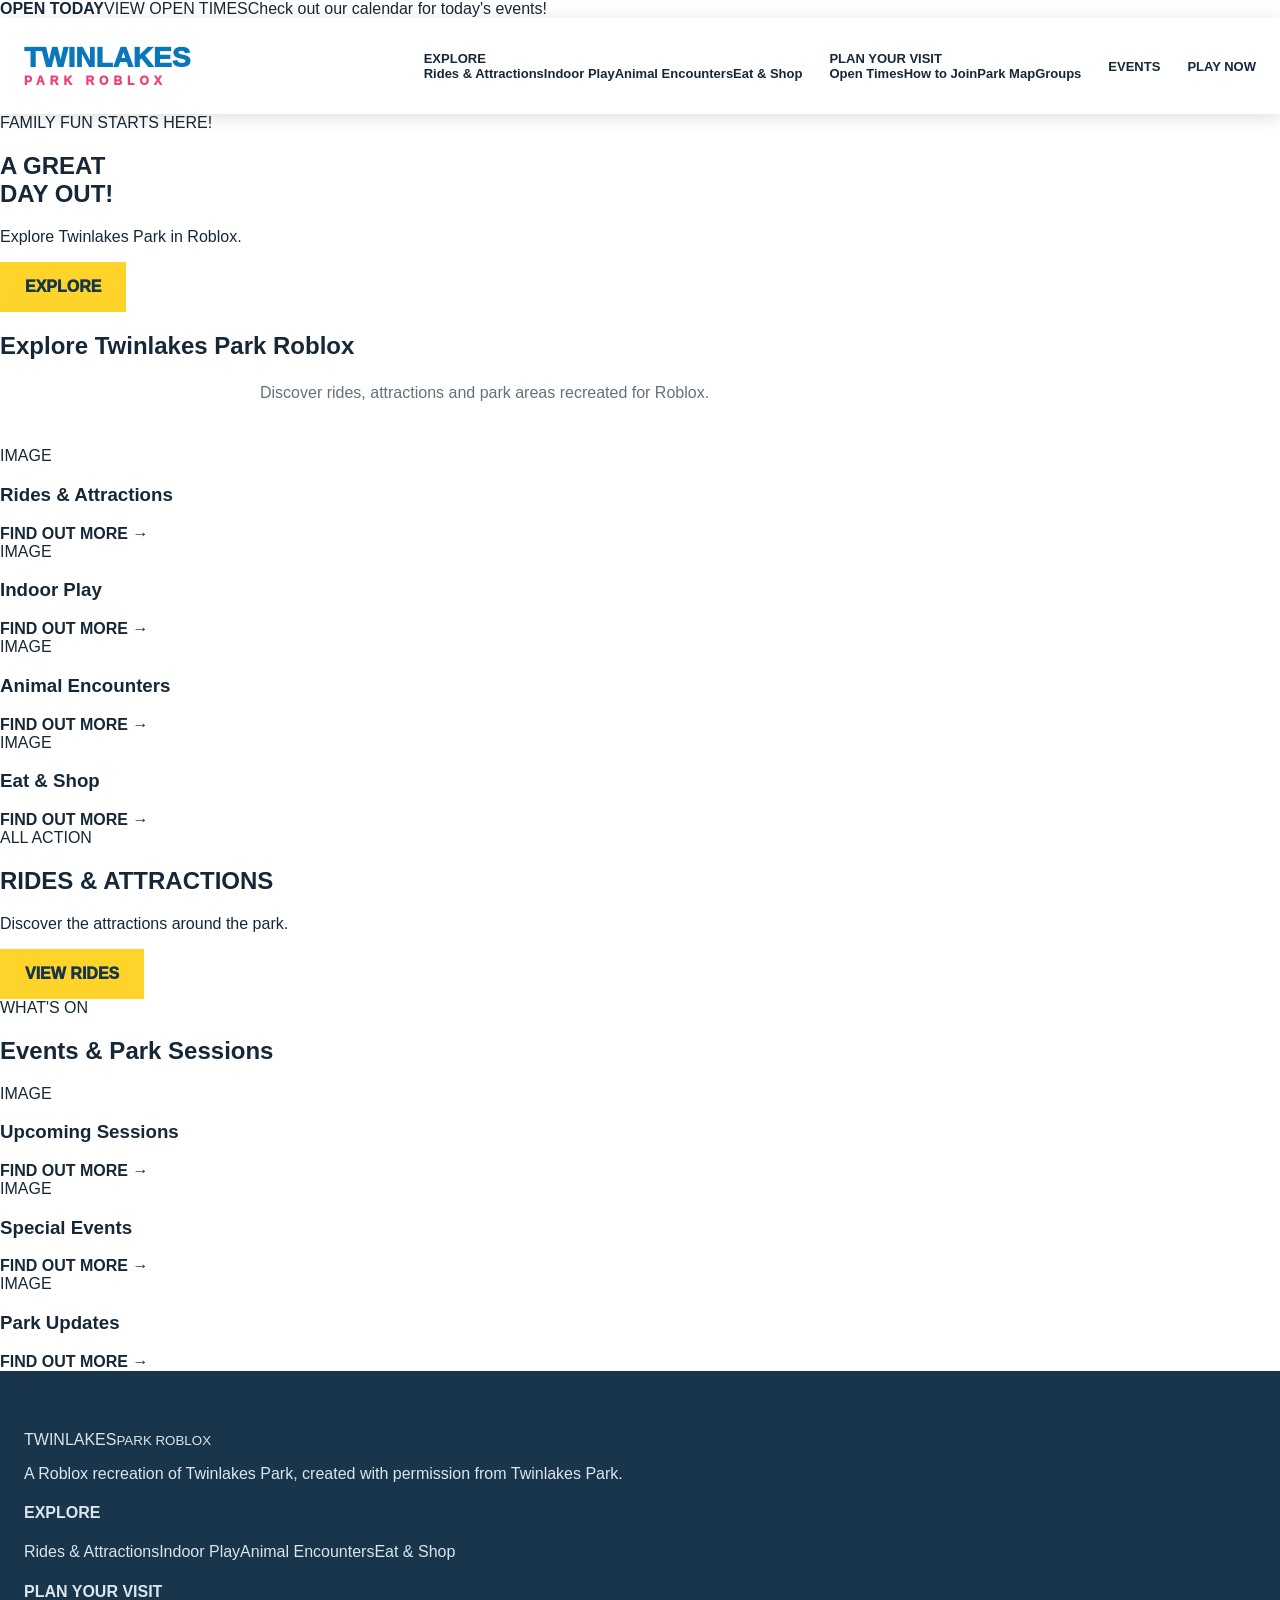
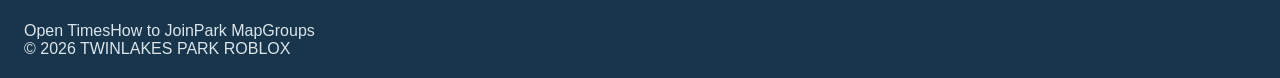
==== commit ace4f1c1: "Mirror Twinlakes page structure and fix site design" ====
--- a/index.html
+++ b/index.html
@@ -1,14 +1 @@
-<!doctype html><html lang="en"><head><meta charset="utf-8"><meta name="viewport" content="width=device-width,initial-scale=1"><title>Twinlakes Park Roblox</title><link rel="stylesheet" href="styles.css"></head><body>
-<div class="status">OPEN TODAY <a href="plan.html">VIEW OPEN TIMES</a><span>Check out our calendar for today's events!</span></div>
-<header><a class="logo" href="#">TWINLAKES <small>ROBLOX</small></a><button class="hamb">☰</button><nav><a href="explore.html">EXPLORE</a><a href="rides.html">RIDES & ATTRACTIONS</a><a href="plan.html">PLAN YOUR VISIT</a><a href="events.html">WHAT'S ON</a><a href="#tickets">TICKETS</a><a class="buy" href="#play">PLAY NOW</a></nav></header>
-<main>
-<section class="hero placeholder"><div class="hero-copy"><p>WELCOME TO</p><h1>TWINLAKES<br>PARK ROBLOX</h1><h2>ALL ACTION THEME PARK</h2><a class="yellow" href="rides.html">EXPLORE THE PARK</a></div></section>
-<section id="explore" class="white intro"><h2>EXPLORE TWINLAKES PARK</h2><p>There is so much to see and do at Twinlakes Park Roblox. Discover rides, indoor attractions, entertainment and places around our recreation.</p><div class="four"><a href="rides.html"><div class="ph"></div><b>RIDES & ATTRACTIONS</b></a><a><div class="ph"></div><b>INDOOR PLAY</b></a><a><div class="ph"></div><b>ENTERTAINMENT</b></a><a><div class="ph"></div><b>EAT & SHOP</b></a></div></section>
-<section id="rides" class="blue"><div class="inner"><p class="kicker">DISCOVER</p><h2>RIDES & ATTRACTIONS</h2><p>Find your next adventure around the park.</p><div class="filters"><select id="type"><option value="all">FILTER BY RIDE TYPE</option><option value="coaster">COASTERS</option><option value="thrill">THRILL RIDES</option><option value="family">FAMILY RIDES</option></select><select><option>FILTER BY AREA</option><option>ALL AREAS</option></select><select><option>FILTER BY HEIGHT</option><option>ALL HEIGHTS</option></select></div><div class="rides">
-<article data-type="coaster"><div class="rideph">IMAGE</div><h3>Buffalo Stampede Roller Coaster</h3><a>FIND OUT MORE</a></article><article data-type="thrill"><div class="rideph">IMAGE</div><h3>The Excalibur</h3><a>FIND OUT MORE</a></article><article data-type="family"><div class="rideph">IMAGE</div><h3>Dragon Falls Log Flume</h3><a>FIND OUT MORE</a></article><article data-type="thrill"><div class="rideph">IMAGE</div><h3>Gladiators Galleon</h3><a>FIND OUT MORE</a></article><article data-type="coaster"><div class="rideph">IMAGE</div><h3>Rum Runner Coaster</h3><a>FIND OUT MORE</a></article><article data-type="family"><div class="rideph">IMAGE</div><h3>Captain Hooks Clockwork Wheel</h3><a>FIND OUT MORE</a></article><article data-type="thrill"><div class="rideph">IMAGE</div><h3>Icarus Sky Flyer</h3><a>FIND OUT MORE</a></article><article data-type="family"><div class="rideph">IMAGE</div><h3>Spinning Spiders</h3><a>FIND OUT MORE</a></article><article data-type="family"><div class="rideph">IMAGE</div><h3>Dragon Flight</h3><a>FIND OUT MORE</a></article><article data-type="family"><div class="rideph">IMAGE</div><h3>Iron Mouse Express Train</h3><a>FIND OUT MORE</a></article><article data-type="family"><div class="rideph">IMAGE</div><h3>Shark Bite</h3><a>FIND OUT MORE</a></article><article data-type="family"><div class="rideph">IMAGE</div><h3>Spinning Barrels</h3><a>FIND OUT MORE</a></article>
-</div><button id="more" class="yellow">SEE MORE</button></div></section>
-<section id="visit" class="white"><h2>PLAN YOUR VISIT</h2><p>Everything you need to prepare for your visit to Twinlakes Park Roblox.</p><div class="visitgrid"><article><div class="ph"></div><h3>OPENING TIMES</h3><p>Check the latest TLPR session and opening information.</p></article><article><div class="ph"></div><h3>HOW TO FIND US</h3><p>Join Twinlakes Park Roblox directly through Roblox.</p></article><article><div class="ph"></div><h3>PARK MAP</h3><p>Explore the park layout and find attractions.</p></article><article><div class="ph"></div><h3>GROUPS & COMMUNITY</h3><p>Information for organised TLPR visits and community events.</p></article></div></section>
-<section id="events" class="events"><p class="kicker">DON'T MISS</p><h2>WHAT'S ON</h2><div class="three"><article><div class="ph"></div><h3>Park Sessions</h3><p>Upcoming public sessions at TLPR.</p></article><article><div class="ph"></div><h3>Special Events</h3><p>Seasonal events and special park days.</p></article><article><div class="ph"></div><h3>Development Updates</h3><p>See what's new around the Roblox park.</p></article></div></section>
-<section id="tickets" class="tickets"><div><p class="kicker">JOIN US</p><h2>READY FOR YOUR NEXT ADVENTURE?</h2><p>Visit Twinlakes Park Roblox and experience the park for yourself.</p></div><a id="play" class="yellow">PLAY NOW</a></section>
-</main>
-<footer><div class="foot"><div><h3>TWINLAKES <small>ROBLOX</small></h3><p>Officially authorised Roblox recreation of Twinlakes Park.</p></div><div><h4>EXPLORE</h4><a href="rides.html">Rides & Attractions</a><a href="plan.html">Plan Your Visit</a><a href="events.html">What's On</a></div><div><h4>TLPR</h4><a>Staff</a><a>Applications</a><a href="#play">Play Now</a></div></div><div class="legal">Twinlakes Park Roblox • Roblox recreation</div></footer><script src="script.js"></script></body></html>+<!doctype html><html lang="en"><head><meta charset="utf-8"><meta name="viewport" content="width=device-width,initial-scale=1"><title>Twinlakes Park Roblox</title><link rel="stylesheet" href="styles.css"></head><body><div class="topbar"><div><b>OPEN TODAY</b><a href="opening-times.html">VIEW OPEN TIMES</a><span>Check out our calendar for today's events!</span></div></div><header><a class="logo" href="index.html">TWINLAKES<small>PARK ROBLOX</small></a><button class="hamb" aria-label="Menu">☰</button><nav><div class="drop"><a href="explore.html">EXPLORE</a><div class="menu"><a href="rides.html">Rides & Attractions</a><a href="indoor-play.html">Indoor Play</a><a href="animal-encounters.html">Animal Encounters</a><a href="eat-shop.html">Eat & Shop</a></div></div><div class="drop"><a href="plan.html">PLAN YOUR VISIT</a><div class="menu"><a href="opening-times.html">Open Times</a><a href="how-to-join.html">How to Join</a><a href="park-map.html">Park Map</a><a href="groups.html">Groups</a></div></div><a href="events.html">EVENTS</a><a class="play" href="#play">PLAY NOW</a></nav></header><main><section class="homehero image-slot"><div class="heroText"><span>FAMILY FUN STARTS HERE!</span><h1>A GREAT<br>DAY OUT!</h1><p>Explore Twinlakes Park in Roblox.</p><a class="yellow" href="explore.html">EXPLORE</a></div></section><section class="content intro"><h2>Explore Twinlakes Park Roblox</h2><p>Discover rides, attractions and park areas recreated for Roblox.</p><div class="cardgrid"><a class="card" href="rides.html"><div class="image-slot cardimg"><span>IMAGE</span></div><div class="cardbody"><h3>Rides & Attractions</h3><b>FIND OUT MORE →</b></div></a><a class="card" href="indoor-play.html"><div class="image-slot cardimg"><span>IMAGE</span></div><div class="cardbody"><h3>Indoor Play</h3><b>FIND OUT MORE →</b></div></a><a class="card" href="animal-encounters.html"><div class="image-slot cardimg"><span>IMAGE</span></div><div class="cardbody"><h3>Animal Encounters</h3><b>FIND OUT MORE →</b></div></a><a class="card" href="eat-shop.html"><div class="image-slot cardimg"><span>IMAGE</span></div><div class="cardbody"><h3>Eat & Shop</h3><b>FIND OUT MORE →</b></div></a></div></section><section class="band"><div><span>ALL ACTION</span><h2>RIDES & ATTRACTIONS</h2><p>Discover the attractions around the park.</p></div><a class="yellow" href="rides.html">VIEW RIDES</a></section><section class="content"><div class="sectionhead"><span>WHAT'S ON</span><h2>Events & Park Sessions</h2></div><div class="cardgrid"><a class="card" href="events.html"><div class="image-slot cardimg"><span>IMAGE</span></div><div class="cardbody"><h3>Upcoming Sessions</h3><b>FIND OUT MORE →</b></div></a><a class="card" href="events.html"><div class="image-slot cardimg"><span>IMAGE</span></div><div class="cardbody"><h3>Special Events</h3><b>FIND OUT MORE →</b></div></a><a class="card" href="events.html"><div class="image-slot cardimg"><span>IMAGE</span></div><div class="cardbody"><h3>Park Updates</h3><b>FIND OUT MORE →</b></div></a></div></section></main><footer><div class="footergrid"><div><div class="flogo">TWINLAKES<small>PARK ROBLOX</small></div><p>A Roblox recreation of Twinlakes Park, created with permission from Twinlakes Park.</p></div><div><h4>EXPLORE</h4><a href="rides.html">Rides & Attractions</a><a href="indoor-play.html">Indoor Play</a><a href="animal-encounters.html">Animal Encounters</a><a href="eat-shop.html">Eat & Shop</a></div><div><h4>PLAN YOUR VISIT</h4><a href="opening-times.html">Open Times</a><a href="how-to-join.html">How to Join</a><a href="park-map.html">Park Map</a><a href="groups.html">Groups</a></div></div><div class="copyright">© 2026 TWINLAKES PARK ROBLOX</div></footer><script src="script.js"></script></body></html>
--- a/styles.css
+++ b/styles.css
@@ -1 +1,11 @@
-*{box-sizing:border-box}html{scroll-behavior:smooth}body{margin:0;font-family:Arial,Helvetica,sans-serif;color:#162838}a{text-decoration:none;color:inherit;cursor:pointer}.status{background:#18354b;color:#fff;padding:9px max(20px,calc((100% - 1180px)/2));font-weight:800;font-size:13px}.status a{color:#ffd735;margin:0 25px 0 8px}.status span{font-weight:500}header{height:92px;display:flex;align-items:center;padding:0 max(20px,calc((100% - 1180px)/2));background:#fff;position:sticky;top:0;z-index:10;box-shadow:0 2px 12px #0002}.logo{font-size:25px;font-weight:1000;color:#0873b9;line-height:.75}.logo small{display:block;color:#ef3c7d;font-size:12px;letter-spacing:5px;margin-top:7px}nav{margin-left:auto;display:flex;align-items:center;gap:24px;font-size:13px;font-weight:900}nav a:hover{color:#0781c8}.buy,.yellow{background:#ffd42a;color:#18354b;padding:15px 23px;font-weight:1000;border:0;display:inline-block}.hamb{display:none;margin-left:auto;background:none;border:0;font-size:26px}.hero{height:610px;display:flex;align-items:center;padding:0 max(20px,calc((100% - 1180px)/2));position:relative}.placeholder{background:linear-gradient(125deg,#0a7fc3,#18a7d4 52%,#77be3d)}.placeholder:after{content:"ADD TLPR HERO IMAGE";position:absolute;right:8%;color:#fff8;font-size:clamp(28px,5vw,70px);font-weight:1000;transform:rotate(-8deg)}.hero-copy{position:relative;z-index:1;color:#fff;text-shadow:0 3px 12px #0003}.hero-copy p{font-weight:900;letter-spacing:4px}.hero h1{font-size:clamp(55px,8vw,100px);line-height:.78;margin:10px 0 25px;letter-spacing:-5px}.hero h2{font-size:22px;margin-bottom:30px}.white,.events{max-width:1180px;margin:auto;padding:85px 20px;text-align:center}.white>h2,.events>h2,.blue h2,.tickets h2{font-size:clamp(36px,5vw,60px);margin:0 0 14px;font-weight:1000;letter-spacing:-2px}.intro>p,.white>p{max-width:720px;margin:0 auto 40px;color:#65727b}.four,.visitgrid,.three{display:grid;grid-template-columns:repeat(4,1fr);gap:18px}.four a{background:#0878ba;color:#fff;font-size:18px}.four b{display:block;padding:22px}.ph,.rideph{height:190px;background:linear-gradient(135deg,#dce4e8,#aebbc2);display:grid;place-items:center;color:#65727b;font-weight:900}.blue{background:#0878ba;color:#fff;padding:85px 0;text-align:center}.inner{max-width:1180px;margin:auto;padding:0 20px}.kicker{color:#ffd42a;font-weight:1000;letter-spacing:3px;margin-bottom:8px}.filters{display:grid;grid-template-columns:repeat(3,1fr);gap:12px;margin:35px 0}.filters select{padding:16px;border:0;font-weight:800;color:#314552}.rides{display:grid;grid-template-columns:repeat(4,1fr);gap:18px;text-align:left}.rides article{background:#fff;color:#172d3e;padding-bottom:20px}.rides article:nth-child(n+9){display:none}.rides article.show{display:block}.rideph{height:175px}.rides h3{padding:0 18px;margin:18px 0 8px;font-size:19px}.rides a{padding:0 18px;color:#0878ba;font-size:12px;font-weight:1000}.blue .yellow{margin-top:32px}.visitgrid article{text-align:left;border:1px solid #dbe3e8}.visitgrid h3,.visitgrid p{padding:0 18px}.visitgrid h3{margin-top:18px}.visitgrid p{color:#667782}.events{max-width:none;background:#f1f5f7}.events .three{max-width:1180px;margin:35px auto 0}.three article{background:#fff;text-align:left;padding-bottom:20px}.three h3,.three p{padding:0 20px}.three h3{font-size:22px;margin:18px 0 7px}.three p{color:#667782}.tickets{background:#78bd3f;color:#fff;padding:65px max(20px,calc((100% - 1180px)/2));display:flex;align-items:center;justify-content:space-between;gap:30px}.tickets h2{max-width:760px}.tickets .kicker{color:#17374b}footer{background:#18354b;color:#dbe5eb;padding:60px max(20px,calc((100% - 1180px)/2)) 20px}.foot{display:grid;grid-template-columns:2fr 1fr 1fr;gap:50px}.foot h3{font-size:30px;color:#fff}.foot small{display:block;font-size:13px;color:#ffd42a}.foot h4{color:#fff}.foot a{display:block;margin:10px 0}.legal{border-top:1px solid #ffffff24;margin-top:35px;padding-top:20px;font-size:12px}.blue .rideph:after{content:"IMAGE";}.rides.filtered article{display:none}.rides.filtered article.match{display:block}@media(max-width:900px){nav{display:none;position:absolute;top:92px;left:0;right:0;background:#fff;padding:25px;flex-direction:column;align-items:flex-start}.open{display:flex}.hamb{display:block}.rides,.four,.visitgrid{grid-template-columns:repeat(2,1fr)}.three{grid-template-columns:1fr}.placeholder:after{display:none}}@media(max-width:600px){.status span{display:none}.hero{height:520px}.hero h1{font-size:55px}.rides,.four,.visitgrid,.foot{grid-template-columns:1fr}.filters{grid-template-columns:1fr}.tickets{display:block}.tickets .yellow{margin-top:15px}}+*{box-sizing:border-box}html{scroll-behavior:smooth}body{margin:0;font-family:Arial,Helvetica,sans-serif;color:#162838;background:#fff}a{text-decoration:none;color:inherit;cursor:pointer}
+.status{background:#17364c;color:#fff;padding:10px max(24px,calc((100% - 1240px)/2));font-size:13px;font-weight:800}.status a{color:#ffd52a;margin:0 22px 0 8px}.status span{font-weight:500}
+header{min-height:96px;display:flex;align-items:center;padding:0 max(24px,calc((100% - 1240px)/2));background:#fff;position:sticky;top:0;z-index:20;box-shadow:0 3px 16px #0002}.logo{font-size:28px;font-weight:1000;color:#0877bb;line-height:.75}.logo small{display:block;color:#ef3f7c;font-size:12px;letter-spacing:5px;margin-top:9px}nav{margin-left:auto;display:flex;align-items:center;gap:27px;font-size:13px;font-weight:900}nav a{white-space:nowrap}nav a:hover{color:#0781c8}.buy,.yellow{background:#ffd42a;color:#17364c;padding:16px 25px;font-weight:1000;border:0;display:inline-block}.hamb{display:none;margin-left:auto;background:none;border:0;font-size:26px}
+.hero{height:620px;display:flex;align-items:center;padding:0 max(24px,calc((100% - 1240px)/2));position:relative;overflow:hidden}.placeholder{background:linear-gradient(125deg,#087ac0,#16a7d0 52%,#73bd42)}.placeholder:after{content:"ADD TLPR HERO IMAGE";position:absolute;right:7%;color:#ffffff66;font-size:clamp(28px,5vw,70px);font-weight:1000;transform:rotate(-7deg)}.hero-copy{position:relative;z-index:2;color:#fff;text-shadow:0 3px 14px #0004;max-width:700px}.hero-copy p{font-weight:900;letter-spacing:4px}.hero h1{font-size:clamp(58px,7vw,96px);line-height:.86;margin:10px 0 24px;letter-spacing:-4px}.hero h2{font-size:25px;margin:0 0 30px}
+.white,.events{max-width:1240px;margin:auto;padding:85px 24px;text-align:center}.white>h2,.events>h2,.blue h2,.tickets h2{font-size:clamp(38px,4.4vw,58px);line-height:1;margin:0 0 15px;font-weight:1000;letter-spacing:-2px}.intro>p,.white>p{max-width:760px;margin:0 auto 42px;color:#65727b;line-height:1.6}
+.four,.visitgrid{display:grid;grid-template-columns:repeat(4,1fr);gap:20px}.three{display:grid;grid-template-columns:repeat(3,1fr);gap:20px}.four a{background:#0878ba;color:#fff;font-size:18px}.four b{display:block;padding:22px}.ph,.rideph{height:190px;background:#dbe3e7;display:grid;place-items:center;color:#71808a;font-weight:900}
+.blue{background:#0878ba;color:#fff;padding:85px 0;text-align:center}.inner{max-width:1240px;margin:auto;padding:0 24px}.kicker{color:#ffd42a;font-weight:1000;letter-spacing:3px;margin:0 0 9px}.filters{display:grid;grid-template-columns:repeat(3,1fr);gap:12px;margin:35px 0}.filters select{padding:17px;border:0;font-weight:800;color:#314552}.rides{display:grid;grid-template-columns:repeat(4,1fr);gap:20px;text-align:left}.rides article{background:#fff;color:#172d3e;padding-bottom:20px}.rides article:nth-child(n+9){display:none}.rides article.show{display:block}.rideph{height:180px}.rides h3{padding:0 18px;margin:18px 0 8px;font-size:19px}.rides a{padding:0 18px;color:#0878ba;font-size:12px;font-weight:1000}.blue .yellow{margin-top:32px}.blue .rideph:after{content:"IMAGE"}.rides.filtered article{display:none}.rides.filtered article.match{display:block}
+.visitgrid article{text-align:left;border:1px solid #dbe3e8}.visitgrid h3,.visitgrid p{padding:0 18px}.visitgrid h3{margin-top:18px}.visitgrid p{color:#667782;line-height:1.5}.events{max-width:none;background:#f1f5f7}.events .three{max-width:1240px;margin:35px auto 0}.three article{background:#fff;text-align:left;padding-bottom:20px}.three h3,.three p{padding:0 20px}.three h3{font-size:22px;margin:18px 0 7px}.three p{color:#667782;line-height:1.5}.tickets{background:#78bd3f;color:#fff;padding:65px max(24px,calc((100% - 1240px)/2));display:flex;align-items:center;justify-content:space-between;gap:30px}.tickets h2{max-width:760px}.tickets .kicker{color:#17374b}
+footer{background:#18354b;color:#dbe5eb;padding:60px max(24px,calc((100% - 1240px)/2)) 20px}.foot{display:grid;grid-template-columns:2fr 1fr 1fr;gap:50px}.foot h3{font-size:30px;color:#fff}.foot small{display:block;font-size:13px;color:#ffd42a}.foot h4{color:#fff}.foot a{display:block;margin:10px 0}.legal{border-top:1px solid #ffffff24;margin-top:35px;padding-top:20px;font-size:12px}
+.pagehero{min-height:400px;display:flex;align-items:flex-end;padding:65px max(24px,calc((100% - 1240px)/2));position:relative;color:#fff;overflow:hidden}.pagehero>div{position:relative;z-index:2}.pagehero h1{font-size:clamp(54px,7vw,90px);line-height:.88;letter-spacing:-4px;margin:8px 0 0}.pagehero.placeholder:after{content:"ADD TLPR IMAGE";font-size:clamp(26px,4vw,55px)}
+@media(max-width:1050px){nav{gap:14px;font-size:11px}.rides{grid-template-columns:repeat(3,1fr)}}@media(max-width:820px){nav{display:none;position:absolute;top:96px;left:0;right:0;background:#fff;padding:25px;flex-direction:column;align-items:flex-start;box-shadow:0 10px 20px #0002}.open{display:flex}.hamb{display:block}.rides,.four,.visitgrid{grid-template-columns:repeat(2,1fr)}.three{grid-template-columns:1fr}.placeholder:after{display:none}}@media(max-width:560px){.status span{display:none}.hero{height:520px}.hero h1{font-size:54px}.rides,.four,.visitgrid,.foot{grid-template-columns:1fr}.filters{grid-template-columns:1fr}.tickets{display:block}.tickets .yellow{margin-top:15px}}
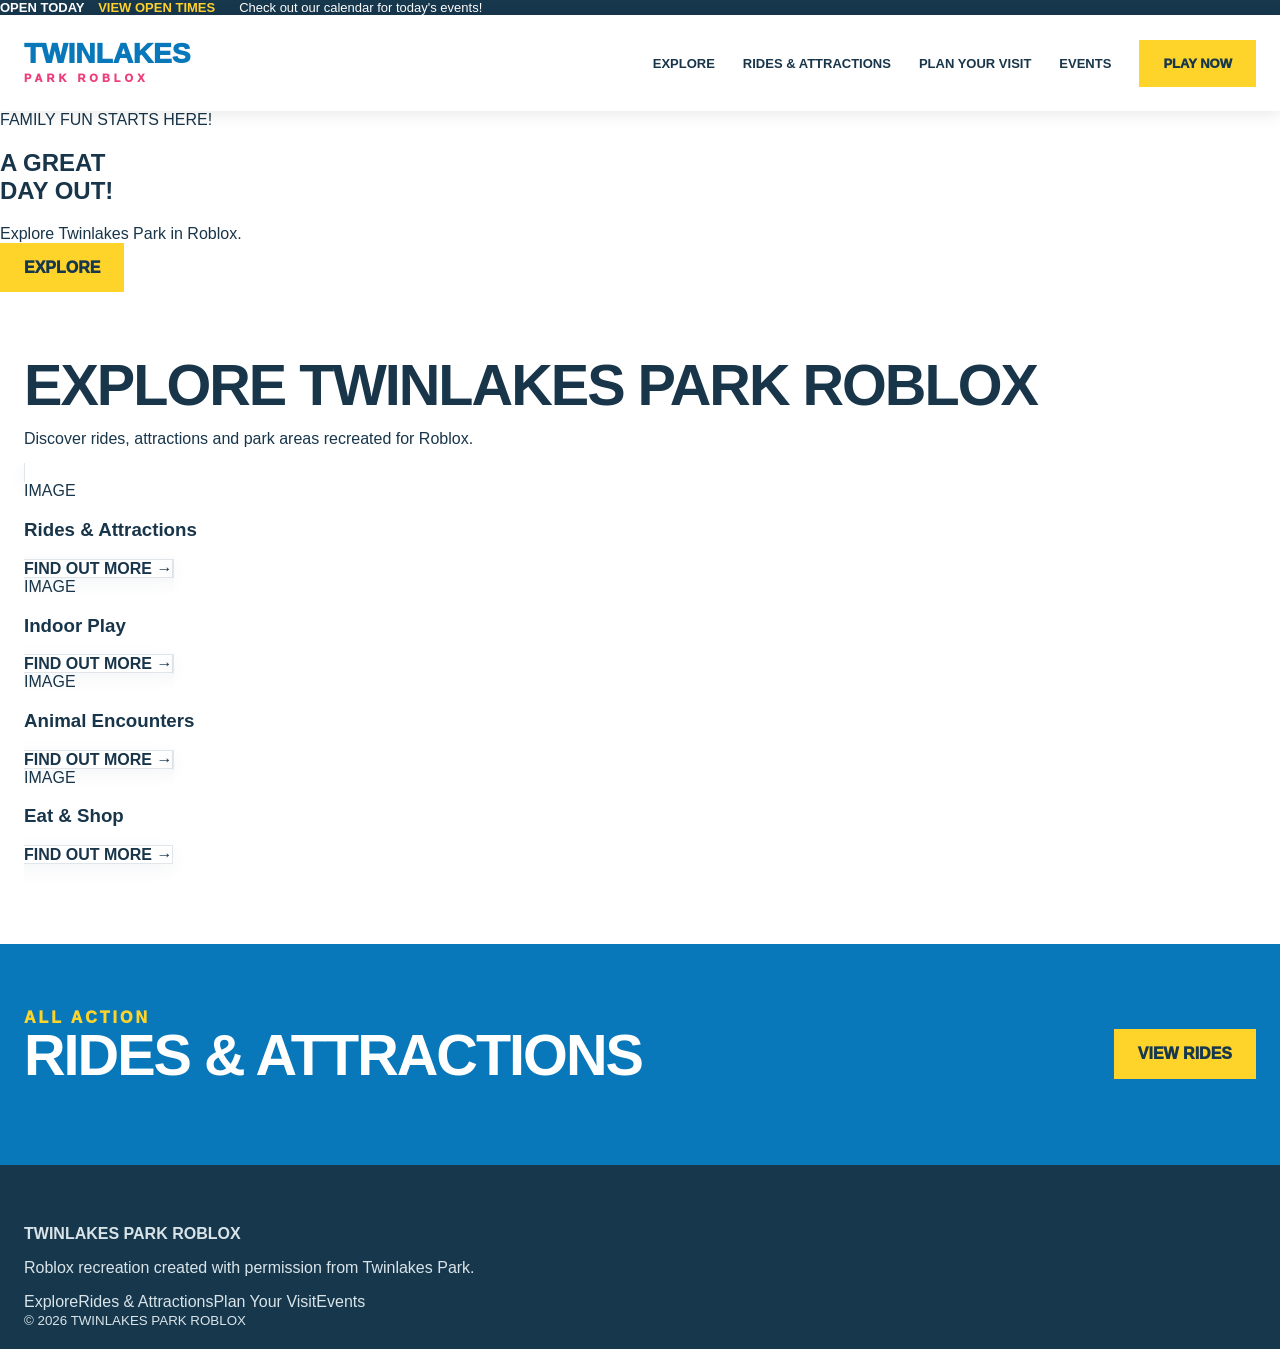
==== commit 681b9af4: "Audit and mirror Twinlakes site structure" ====
--- a/index.html
+++ b/index.html
@@ -1 +1 @@
-<!doctype html><html lang="en"><head><meta charset="utf-8"><meta name="viewport" content="width=device-width,initial-scale=1"><title>Twinlakes Park Roblox</title><link rel="stylesheet" href="styles.css"></head><body><div class="topbar"><div><b>OPEN TODAY</b><a href="opening-times.html">VIEW OPEN TIMES</a><span>Check out our calendar for today's events!</span></div></div><header><a class="logo" href="index.html">TWINLAKES<small>PARK ROBLOX</small></a><button class="hamb" aria-label="Menu">☰</button><nav><div class="drop"><a href="explore.html">EXPLORE</a><div class="menu"><a href="rides.html">Rides & Attractions</a><a href="indoor-play.html">Indoor Play</a><a href="animal-encounters.html">Animal Encounters</a><a href="eat-shop.html">Eat & Shop</a></div></div><div class="drop"><a href="plan.html">PLAN YOUR VISIT</a><div class="menu"><a href="opening-times.html">Open Times</a><a href="how-to-join.html">How to Join</a><a href="park-map.html">Park Map</a><a href="groups.html">Groups</a></div></div><a href="events.html">EVENTS</a><a class="play" href="#play">PLAY NOW</a></nav></header><main><section class="homehero image-slot"><div class="heroText"><span>FAMILY FUN STARTS HERE!</span><h1>A GREAT<br>DAY OUT!</h1><p>Explore Twinlakes Park in Roblox.</p><a class="yellow" href="explore.html">EXPLORE</a></div></section><section class="content intro"><h2>Explore Twinlakes Park Roblox</h2><p>Discover rides, attractions and park areas recreated for Roblox.</p><div class="cardgrid"><a class="card" href="rides.html"><div class="image-slot cardimg"><span>IMAGE</span></div><div class="cardbody"><h3>Rides & Attractions</h3><b>FIND OUT MORE →</b></div></a><a class="card" href="indoor-play.html"><div class="image-slot cardimg"><span>IMAGE</span></div><div class="cardbody"><h3>Indoor Play</h3><b>FIND OUT MORE →</b></div></a><a class="card" href="animal-encounters.html"><div class="image-slot cardimg"><span>IMAGE</span></div><div class="cardbody"><h3>Animal Encounters</h3><b>FIND OUT MORE →</b></div></a><a class="card" href="eat-shop.html"><div class="image-slot cardimg"><span>IMAGE</span></div><div class="cardbody"><h3>Eat & Shop</h3><b>FIND OUT MORE →</b></div></a></div></section><section class="band"><div><span>ALL ACTION</span><h2>RIDES & ATTRACTIONS</h2><p>Discover the attractions around the park.</p></div><a class="yellow" href="rides.html">VIEW RIDES</a></section><section class="content"><div class="sectionhead"><span>WHAT'S ON</span><h2>Events & Park Sessions</h2></div><div class="cardgrid"><a class="card" href="events.html"><div class="image-slot cardimg"><span>IMAGE</span></div><div class="cardbody"><h3>Upcoming Sessions</h3><b>FIND OUT MORE →</b></div></a><a class="card" href="events.html"><div class="image-slot cardimg"><span>IMAGE</span></div><div class="cardbody"><h3>Special Events</h3><b>FIND OUT MORE →</b></div></a><a class="card" href="events.html"><div class="image-slot cardimg"><span>IMAGE</span></div><div class="cardbody"><h3>Park Updates</h3><b>FIND OUT MORE →</b></div></a></div></section></main><footer><div class="footergrid"><div><div class="flogo">TWINLAKES<small>PARK ROBLOX</small></div><p>A Roblox recreation of Twinlakes Park, created with permission from Twinlakes Park.</p></div><div><h4>EXPLORE</h4><a href="rides.html">Rides & Attractions</a><a href="indoor-play.html">Indoor Play</a><a href="animal-encounters.html">Animal Encounters</a><a href="eat-shop.html">Eat & Shop</a></div><div><h4>PLAN YOUR VISIT</h4><a href="opening-times.html">Open Times</a><a href="how-to-join.html">How to Join</a><a href="park-map.html">Park Map</a><a href="groups.html">Groups</a></div></div><div class="copyright">© 2026 TWINLAKES PARK ROBLOX</div></footer><script src="script.js"></script></body></html>+<!doctype html><html><head><meta charset="utf-8"><meta name="viewport" content="width=device-width,initial-scale=1"><title>Twinlakes Park Roblox</title><link rel="stylesheet" href="styles.css"></head><body><div class="topbar"><b>OPEN TODAY</b> <a href="opening-times.html">VIEW OPEN TIMES</a><span>Check out our calendar for today's events!</span></div><header><a class="logo" href="index.html">TWINLAKES<small>PARK ROBLOX</small></a><button class="hamb">☰</button><nav><a href="explore.html">EXPLORE</a><a href="rides.html">RIDES & ATTRACTIONS</a><a href="plan.html">PLAN YOUR VISIT</a><a href="events.html">EVENTS</a><a class="play" href="#">PLAY NOW</a></nav></header><section class="hero"><div><span>FAMILY FUN STARTS HERE!</span><h1>A GREAT<br>DAY OUT!</h1><p>Explore Twinlakes Park in Roblox.</p><a class="yellow" href="explore.html">EXPLORE</a></div></section><section class="content center"><h2>EXPLORE TWINLAKES PARK ROBLOX</h2><p>Discover rides, attractions and park areas recreated for Roblox.</p><div class="cards"><a class="card" href="rides.html"><div class="img">IMAGE</div><h3>Rides & Attractions</h3><b>FIND OUT MORE →</b></a><a class="card" href="indoor-play.html"><div class="img">IMAGE</div><h3>Indoor Play</h3><b>FIND OUT MORE →</b></a><a class="card" href="animal-encounters.html"><div class="img">IMAGE</div><h3>Animal Encounters</h3><b>FIND OUT MORE →</b></a><a class="card" href="eat-shop.html"><div class="img">IMAGE</div><h3>Eat & Shop</h3><b>FIND OUT MORE →</b></a></div></section><section class="band"><div><span>ALL ACTION</span><h2>RIDES & ATTRACTIONS</h2></div><a class="yellow" href="rides.html">VIEW RIDES</a></section><footer><div><b>TWINLAKES PARK ROBLOX</b><p>Roblox recreation created with permission from Twinlakes Park.</p></div><div class="footlinks"><a href="explore.html">Explore</a><a href="rides.html">Rides & Attractions</a><a href="plan.html">Plan Your Visit</a><a href="events.html">Events</a></div><small>© 2026 TWINLAKES PARK ROBLOX</small></footer><script src="script.js"></script></body></html>
--- a/styles.css
+++ b/styles.css
@@ -1,11 +1 @@
-*{box-sizing:border-box}html{scroll-behavior:smooth}body{margin:0;font-family:Arial,Helvetica,sans-serif;color:#162838;background:#fff}a{text-decoration:none;color:inherit;cursor:pointer}
-.status{background:#17364c;color:#fff;padding:10px max(24px,calc((100% - 1240px)/2));font-size:13px;font-weight:800}.status a{color:#ffd52a;margin:0 22px 0 8px}.status span{font-weight:500}
-header{min-height:96px;display:flex;align-items:center;padding:0 max(24px,calc((100% - 1240px)/2));background:#fff;position:sticky;top:0;z-index:20;box-shadow:0 3px 16px #0002}.logo{font-size:28px;font-weight:1000;color:#0877bb;line-height:.75}.logo small{display:block;color:#ef3f7c;font-size:12px;letter-spacing:5px;margin-top:9px}nav{margin-left:auto;display:flex;align-items:center;gap:27px;font-size:13px;font-weight:900}nav a{white-space:nowrap}nav a:hover{color:#0781c8}.buy,.yellow{background:#ffd42a;color:#17364c;padding:16px 25px;font-weight:1000;border:0;display:inline-block}.hamb{display:none;margin-left:auto;background:none;border:0;font-size:26px}
-.hero{height:620px;display:flex;align-items:center;padding:0 max(24px,calc((100% - 1240px)/2));position:relative;overflow:hidden}.placeholder{background:linear-gradient(125deg,#087ac0,#16a7d0 52%,#73bd42)}.placeholder:after{content:"ADD TLPR HERO IMAGE";position:absolute;right:7%;color:#ffffff66;font-size:clamp(28px,5vw,70px);font-weight:1000;transform:rotate(-7deg)}.hero-copy{position:relative;z-index:2;color:#fff;text-shadow:0 3px 14px #0004;max-width:700px}.hero-copy p{font-weight:900;letter-spacing:4px}.hero h1{font-size:clamp(58px,7vw,96px);line-height:.86;margin:10px 0 24px;letter-spacing:-4px}.hero h2{font-size:25px;margin:0 0 30px}
-.white,.events{max-width:1240px;margin:auto;padding:85px 24px;text-align:center}.white>h2,.events>h2,.blue h2,.tickets h2{font-size:clamp(38px,4.4vw,58px);line-height:1;margin:0 0 15px;font-weight:1000;letter-spacing:-2px}.intro>p,.white>p{max-width:760px;margin:0 auto 42px;color:#65727b;line-height:1.6}
-.four,.visitgrid{display:grid;grid-template-columns:repeat(4,1fr);gap:20px}.three{display:grid;grid-template-columns:repeat(3,1fr);gap:20px}.four a{background:#0878ba;color:#fff;font-size:18px}.four b{display:block;padding:22px}.ph,.rideph{height:190px;background:#dbe3e7;display:grid;place-items:center;color:#71808a;font-weight:900}
-.blue{background:#0878ba;color:#fff;padding:85px 0;text-align:center}.inner{max-width:1240px;margin:auto;padding:0 24px}.kicker{color:#ffd42a;font-weight:1000;letter-spacing:3px;margin:0 0 9px}.filters{display:grid;grid-template-columns:repeat(3,1fr);gap:12px;margin:35px 0}.filters select{padding:17px;border:0;font-weight:800;color:#314552}.rides{display:grid;grid-template-columns:repeat(4,1fr);gap:20px;text-align:left}.rides article{background:#fff;color:#172d3e;padding-bottom:20px}.rides article:nth-child(n+9){display:none}.rides article.show{display:block}.rideph{height:180px}.rides h3{padding:0 18px;margin:18px 0 8px;font-size:19px}.rides a{padding:0 18px;color:#0878ba;font-size:12px;font-weight:1000}.blue .yellow{margin-top:32px}.blue .rideph:after{content:"IMAGE"}.rides.filtered article{display:none}.rides.filtered article.match{display:block}
-.visitgrid article{text-align:left;border:1px solid #dbe3e8}.visitgrid h3,.visitgrid p{padding:0 18px}.visitgrid h3{margin-top:18px}.visitgrid p{color:#667782;line-height:1.5}.events{max-width:none;background:#f1f5f7}.events .three{max-width:1240px;margin:35px auto 0}.three article{background:#fff;text-align:left;padding-bottom:20px}.three h3,.three p{padding:0 20px}.three h3{font-size:22px;margin:18px 0 7px}.three p{color:#667782;line-height:1.5}.tickets{background:#78bd3f;color:#fff;padding:65px max(24px,calc((100% - 1240px)/2));display:flex;align-items:center;justify-content:space-between;gap:30px}.tickets h2{max-width:760px}.tickets .kicker{color:#17374b}
-footer{background:#18354b;color:#dbe5eb;padding:60px max(24px,calc((100% - 1240px)/2)) 20px}.foot{display:grid;grid-template-columns:2fr 1fr 1fr;gap:50px}.foot h3{font-size:30px;color:#fff}.foot small{display:block;font-size:13px;color:#ffd42a}.foot h4{color:#fff}.foot a{display:block;margin:10px 0}.legal{border-top:1px solid #ffffff24;margin-top:35px;padding-top:20px;font-size:12px}
-.pagehero{min-height:400px;display:flex;align-items:flex-end;padding:65px max(24px,calc((100% - 1240px)/2));position:relative;color:#fff;overflow:hidden}.pagehero>div{position:relative;z-index:2}.pagehero h1{font-size:clamp(54px,7vw,90px);line-height:.88;letter-spacing:-4px;margin:8px 0 0}.pagehero.placeholder:after{content:"ADD TLPR IMAGE";font-size:clamp(26px,4vw,55px)}
-@media(max-width:1050px){nav{gap:14px;font-size:11px}.rides{grid-template-columns:repeat(3,1fr)}}@media(max-width:820px){nav{display:none;position:absolute;top:96px;left:0;right:0;background:#fff;padding:25px;flex-direction:column;align-items:flex-start;box-shadow:0 10px 20px #0002}.open{display:flex}.hamb{display:block}.rides,.four,.visitgrid{grid-template-columns:repeat(2,1fr)}.three{grid-template-columns:1fr}.placeholder:after{display:none}}@media(max-width:560px){.status span{display:none}.hero{height:520px}.hero h1{font-size:54px}.rides,.four,.visitgrid,.foot{grid-template-columns:1fr}.filters{grid-template-columns:1fr}.tickets{display:block}.tickets .yellow{margin-top:15px}}+*{box-sizing:border-box}html{scroll-behavior:smooth}body{margin:0;font-family:Arial,Helvetica,sans-serif;color:#18354a;background:#fff}a{text-decoration:none;color:inherit}.topbar{background:#17374d;color:#fff;font-size:13px;font-weight:800}.topbar>div{max-width:1280px;margin:auto;padding:10px 24px}.topbar a{color:#ffd22d;margin:0 24px 0 10px}.topbar span{font-weight:500}header{height:96px;background:#fff;display:flex;align-items:center;padding:0 max(24px,calc((100% - 1280px)/2));position:sticky;top:0;z-index:20;box-shadow:0 3px 16px #00000018}.logo,.flogo{font-size:28px;font-weight:1000;color:#0878bb;line-height:.8}.logo small,.flogo small{display:block;color:#ed3e7b;font-size:11px;letter-spacing:4px;margin-top:8px}nav{margin-left:auto;display:flex;align-items:center;gap:28px;font-size:13px;font-weight:900}nav>a,.drop>a{padding:38px 0}.play,.yellow{background:#ffd42a!important;color:#17374d!important;padding:16px 24px!important;font-weight:1000;border:0}.drop{position:relative}.menu{display:none;position:absolute;top:62px;left:-20px;background:#fff;min-width:210px;box-shadow:0 10px 25px #0002;padding:12px}.menu a{display:block;padding:11px 12px}.drop:hover .menu{display:block}.hamb{display:none;margin-left:auto;border:0;background:none;font-size:26px}.image-slot{background:linear-gradient(125deg,#087fc3,#19a8d0 52%,#72bd43);position:relative;overflow:hidden}.image-slot:after{content:"IMAGE PLACEHOLDER";position:absolute;right:6%;top:45%;font-size:clamp(24px,4vw,58px);font-weight:1000;color:#ffffff4d;transform:rotate(-6deg)}.homehero{height:610px;display:flex;align-items:center;padding:0 max(24px,calc((100% - 1280px)/2))}.heroText{position:relative;z-index:2;color:#fff;max-width:650px}.heroText>span,.sectionhead>span{font-weight:1000;letter-spacing:3px}.heroText h1{font-size:clamp(64px,8vw,105px);line-height:.8;letter-spacing:-5px;margin:12px 0 25px}.heroText p{font-size:22px;font-weight:700}.pagehero{height:390px;display:flex;align-items:flex-end;padding:60px max(24px,calc((100% - 1280px)/2));color:#fff}.pagehero>div{position:relative;z-index:2}.pagehero span{font-weight:1000;letter-spacing:3px}.pagehero h1{font-size:clamp(55px,7vw,90px);line-height:.9;margin:8px 0 0;letter-spacing:-4px}.content{max-width:1280px;margin:auto;padding:80px 24px}.intro{text-align:center}.intro>p,.sectionhead p{color:#667985;max-width:760px;line-height:1.6}.intro>p{margin:0 auto 40px}.content h2,.band h2{font-size:clamp(36px,4.5vw,58px);line-height:1;margin:0 0 15px;letter-spacing:-2px}.cardgrid{display:grid;grid-template-columns:repeat(4,1fr);gap:22px}.card{background:#fff;border:1px solid #e0e6e9;box-shadow:0 5px 18px #18354a0d;text-align:left;transition:.2s}.card:hover{transform:translateY(-3px);box-shadow:0 9px 24px #18354a1a}.cardimg{height:185px}.cardimg:after{display:none}.cardimg span{margin:auto;color:#ffffffcc;font-weight:1000}.cardbody{padding:20px}.cardbody h3{margin:0 0 10px;font-size:20px}.cardbody p{color:#697b86;line-height:1.5}.cardbody b{font-size:11px;color:#0878bb}.band{background:#0878bb;color:#fff;padding:65px max(24px,calc((100% - 1280px)/2));display:flex;justify-content:space-between;align-items:center;gap:30px}.band span{color:#ffd42a;font-weight:1000;letter-spacing:3px}.sectionhead{text-align:center;margin-bottom:35px}.sectionhead p{margin:0 auto}.filterbar{display:grid;grid-template-columns:repeat(3,1fr);gap:14px;margin:0 0 30px}.filterbar select{padding:17px;border:1px solid #d6e0e5;background:#fff;font-weight:800;color:#344b59}.notice,.infoBox{margin-top:35px;background:#f0f4f6;padding:25px;font-weight:700}.narrow{max-width:900px}.narrow p{line-height:1.7;color:#607581}.mapSlot{height:500px;margin-top:30px;display:grid;place-items:center}.mapSlot:after{display:none}.mapSlot span{color:#fff;font-size:24px;font-weight:1000}footer{background:#17374d;color:#d9e4e9;padding:60px max(24px,calc((100% - 1280px)/2)) 20px}.footergrid{display:grid;grid-template-columns:2fr 1fr 1fr;gap:50px}.footergrid h4{color:#fff}.footergrid a{display:block;margin:10px 0}.flogo{color:#fff}.copyright{border-top:1px solid #ffffff22;margin-top:40px;padding-top:20px;font-size:12px}@media(max-width:950px){nav{display:none;position:absolute;top:96px;left:0;right:0;background:#fff;flex-direction:column;align-items:flex-start;padding:25px}.open{display:flex}.hamb{display:block}.drop>a,nav>a{padding:7px 0}.menu{display:none!important}.cardgrid{grid-template-columns:repeat(2,1fr)}}@media(max-width:600px){.topbar span{display:none}.homehero{height:520px}.heroText h1{font-size:58px}.cardgrid,.footergrid,.filterbar{grid-template-columns:1fr}.band{display:block}.band .yellow{display:inline-block;margin-top:15px}.pagehero{height:320px}}
